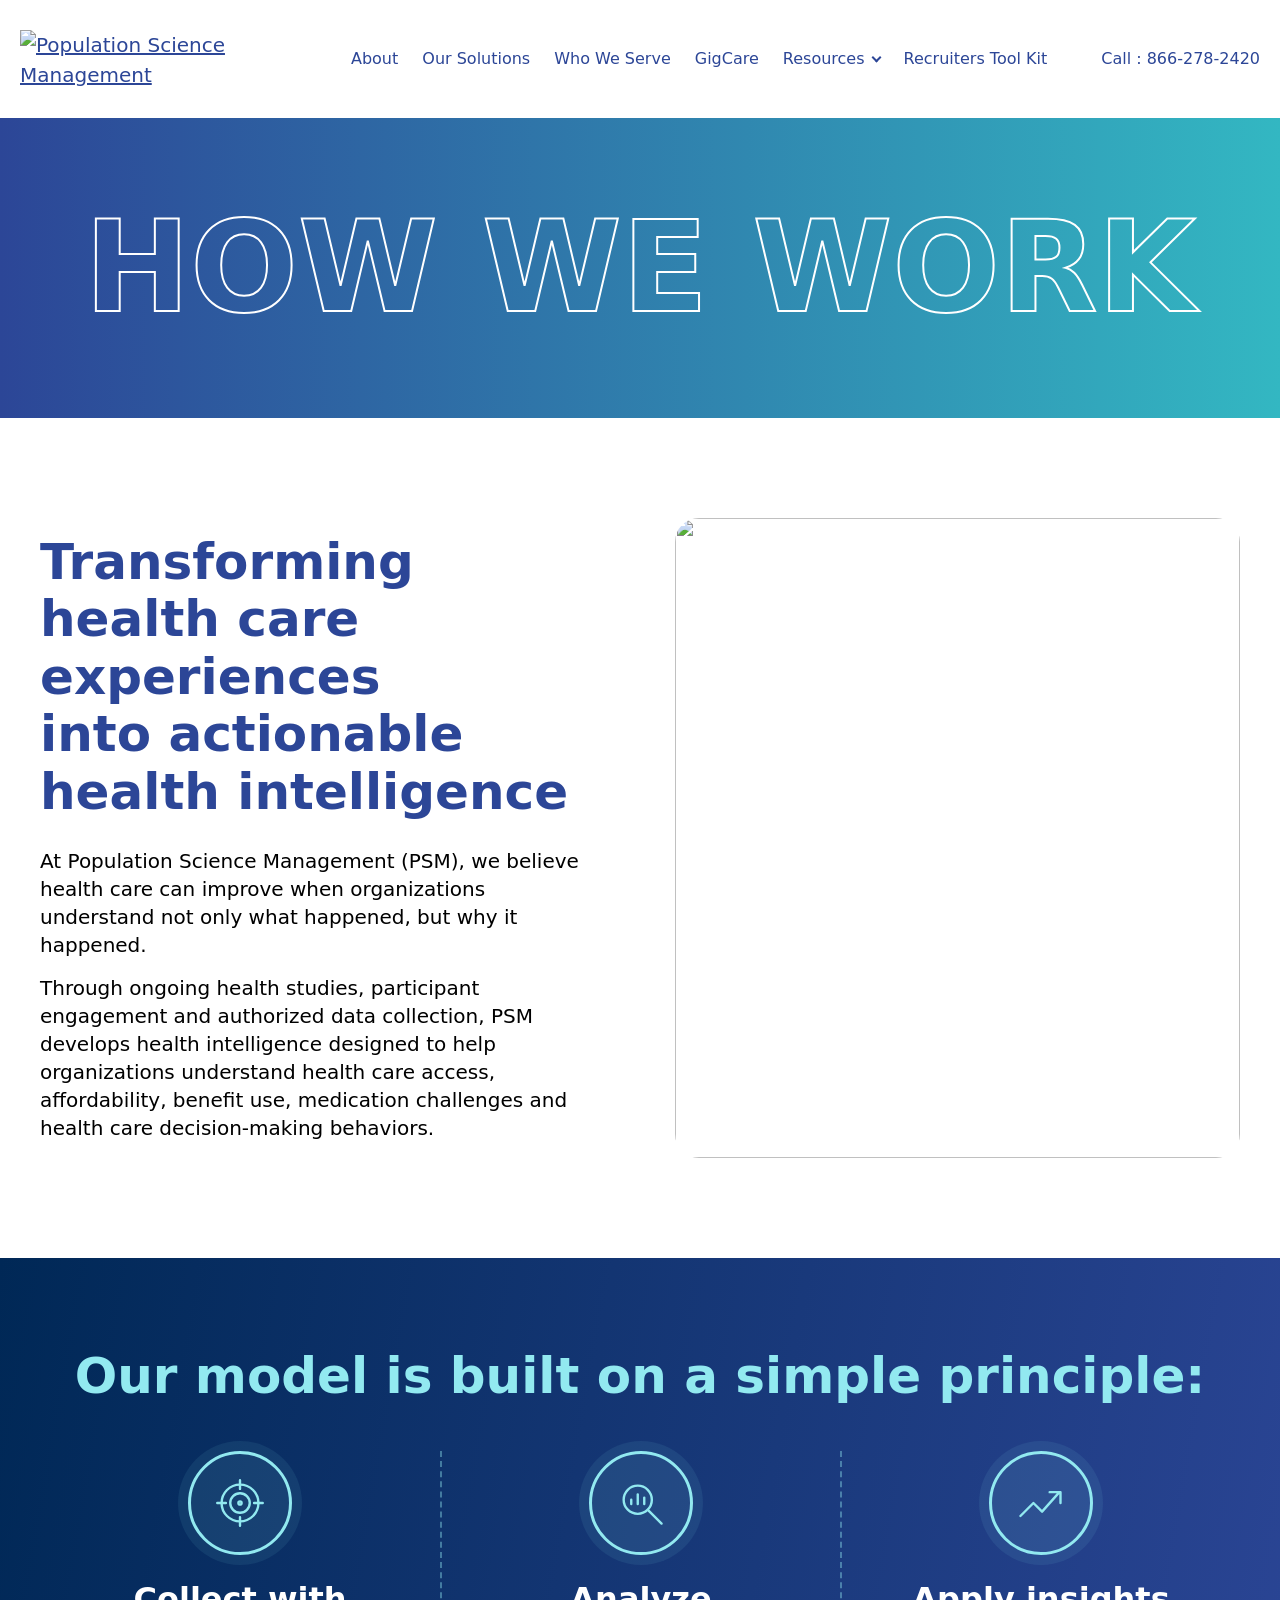
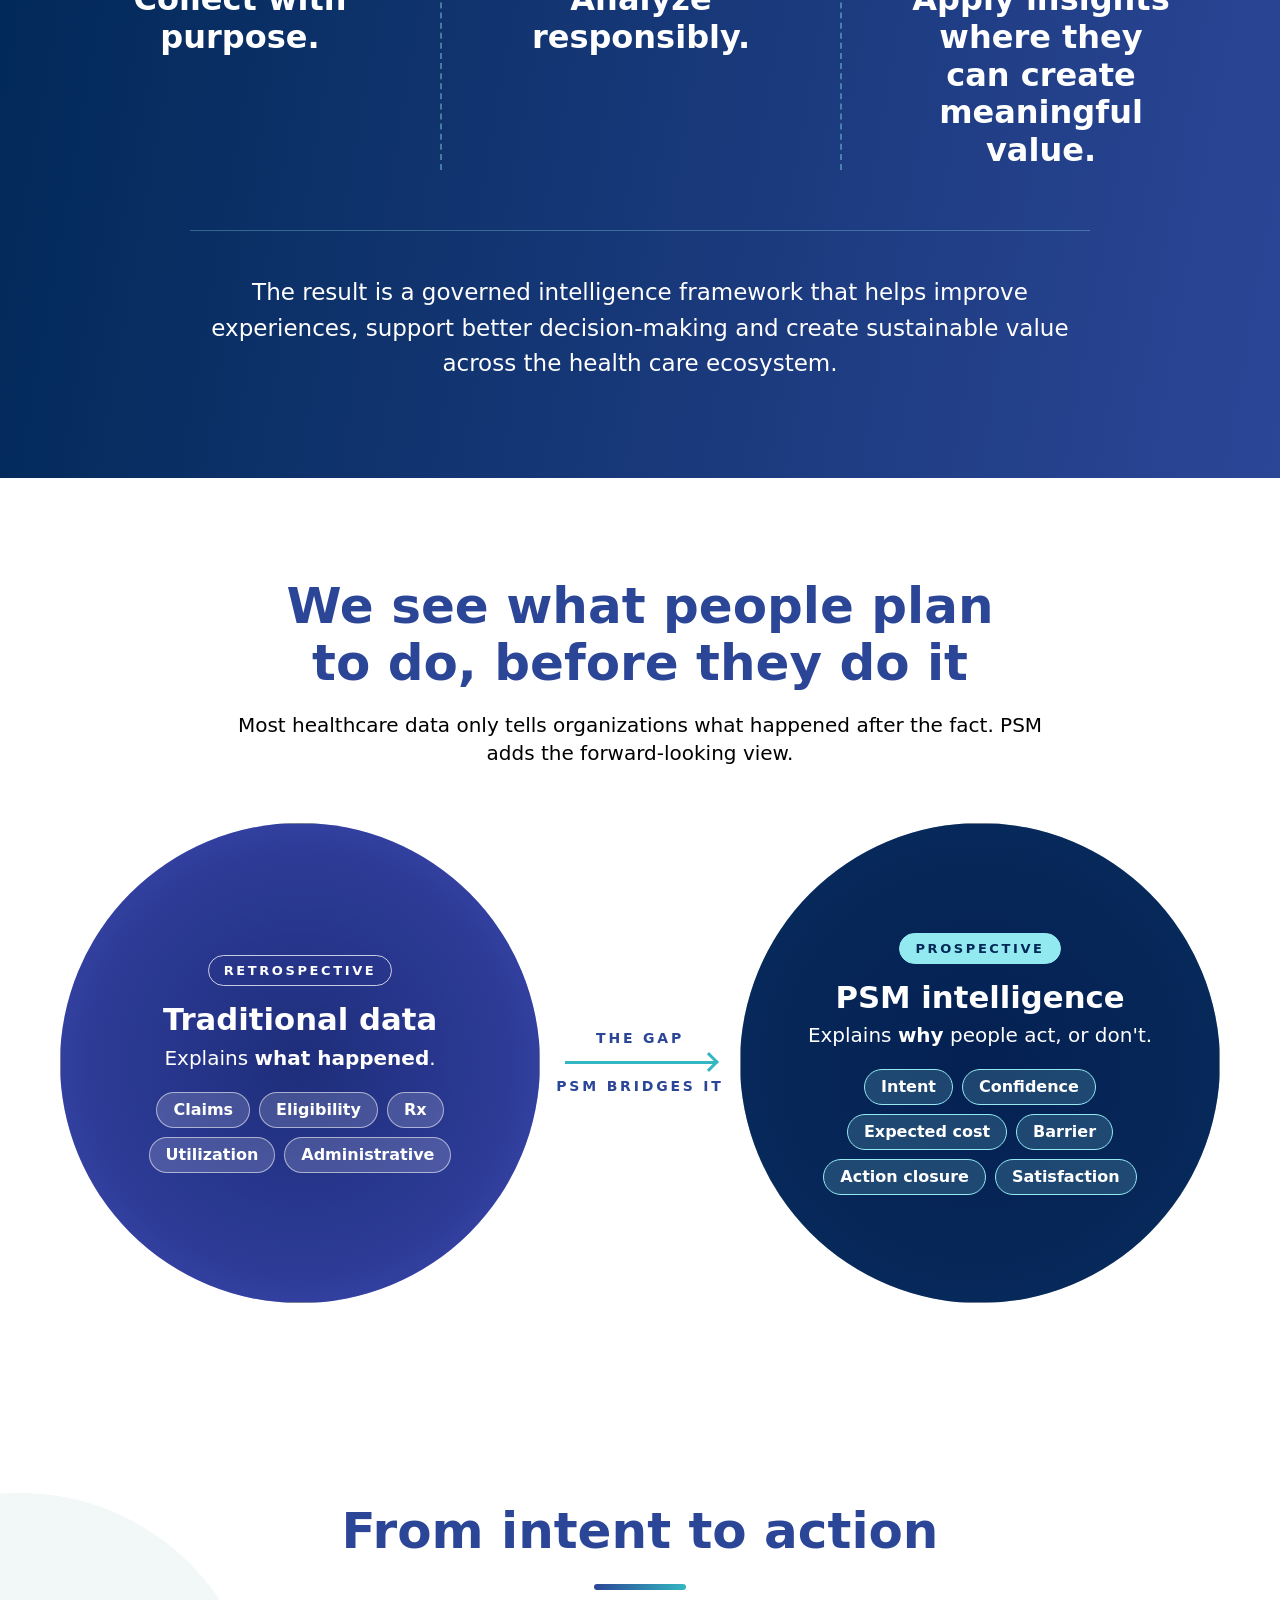
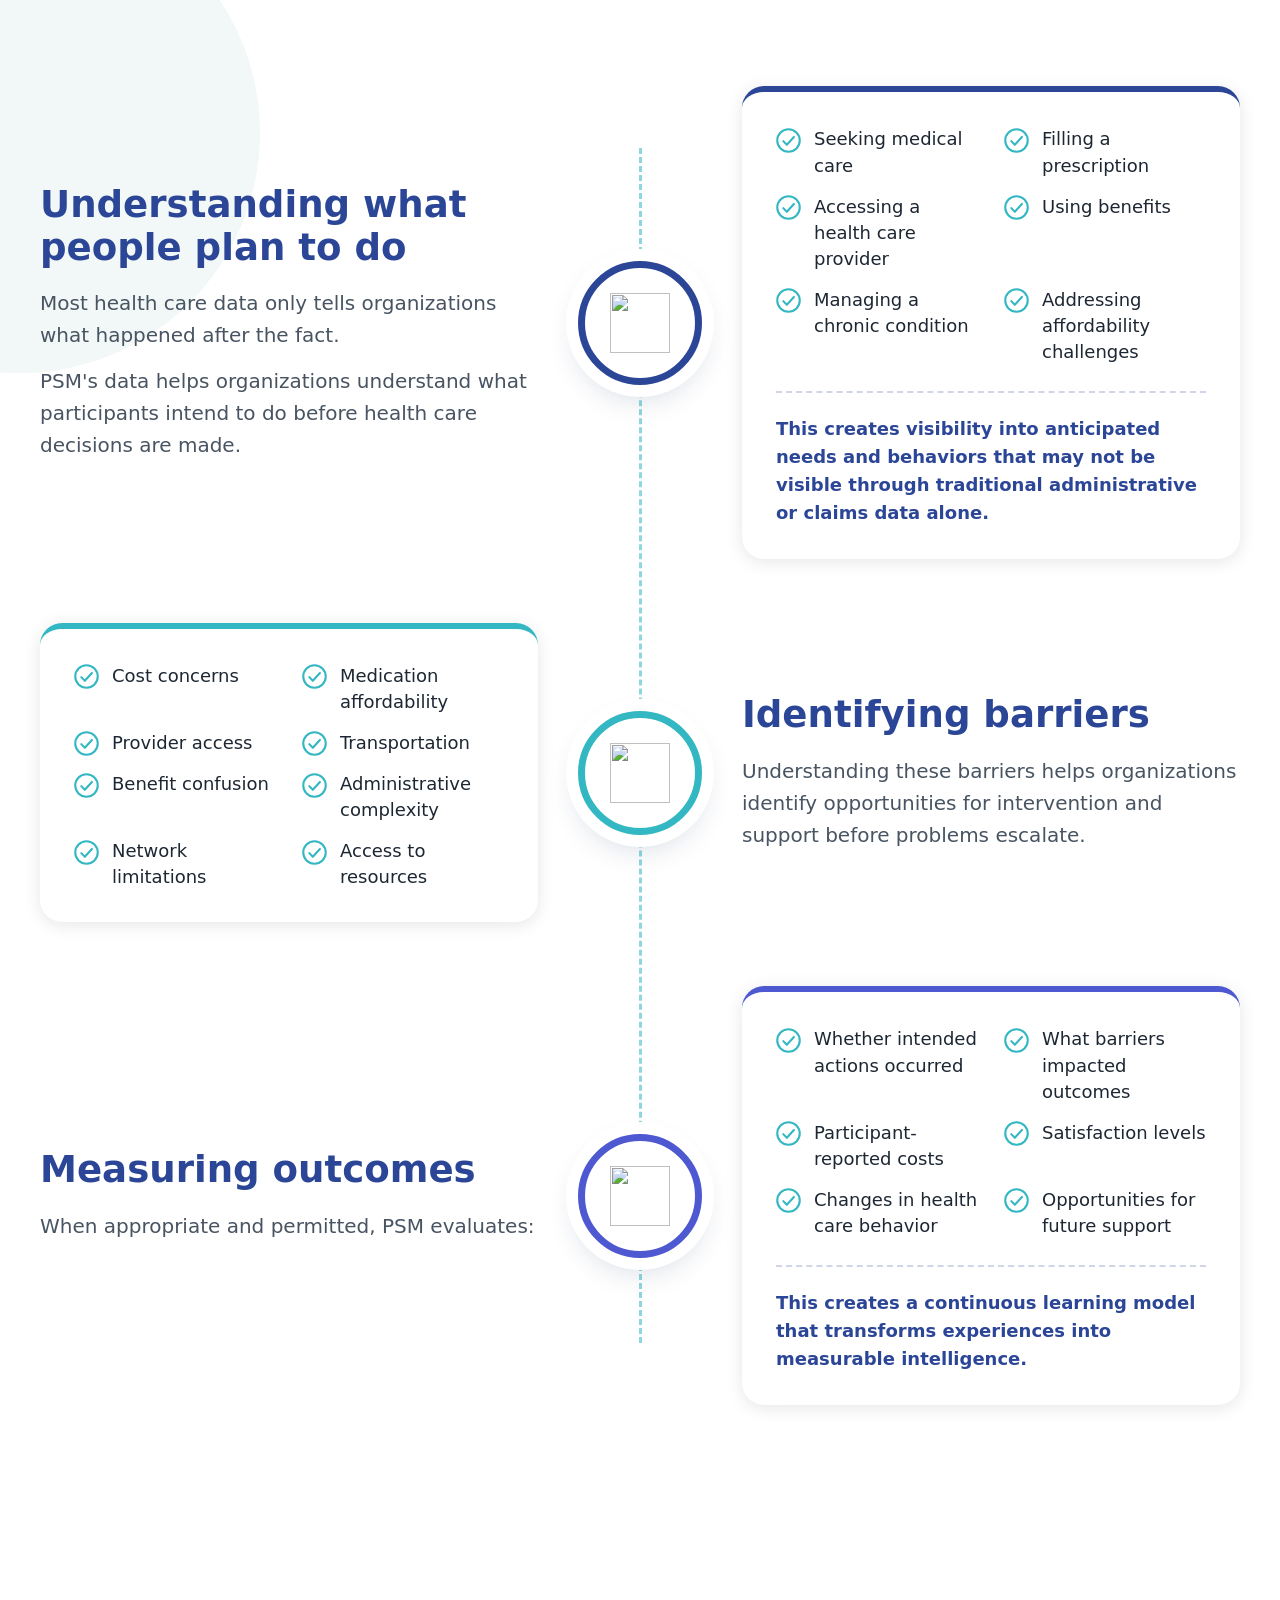
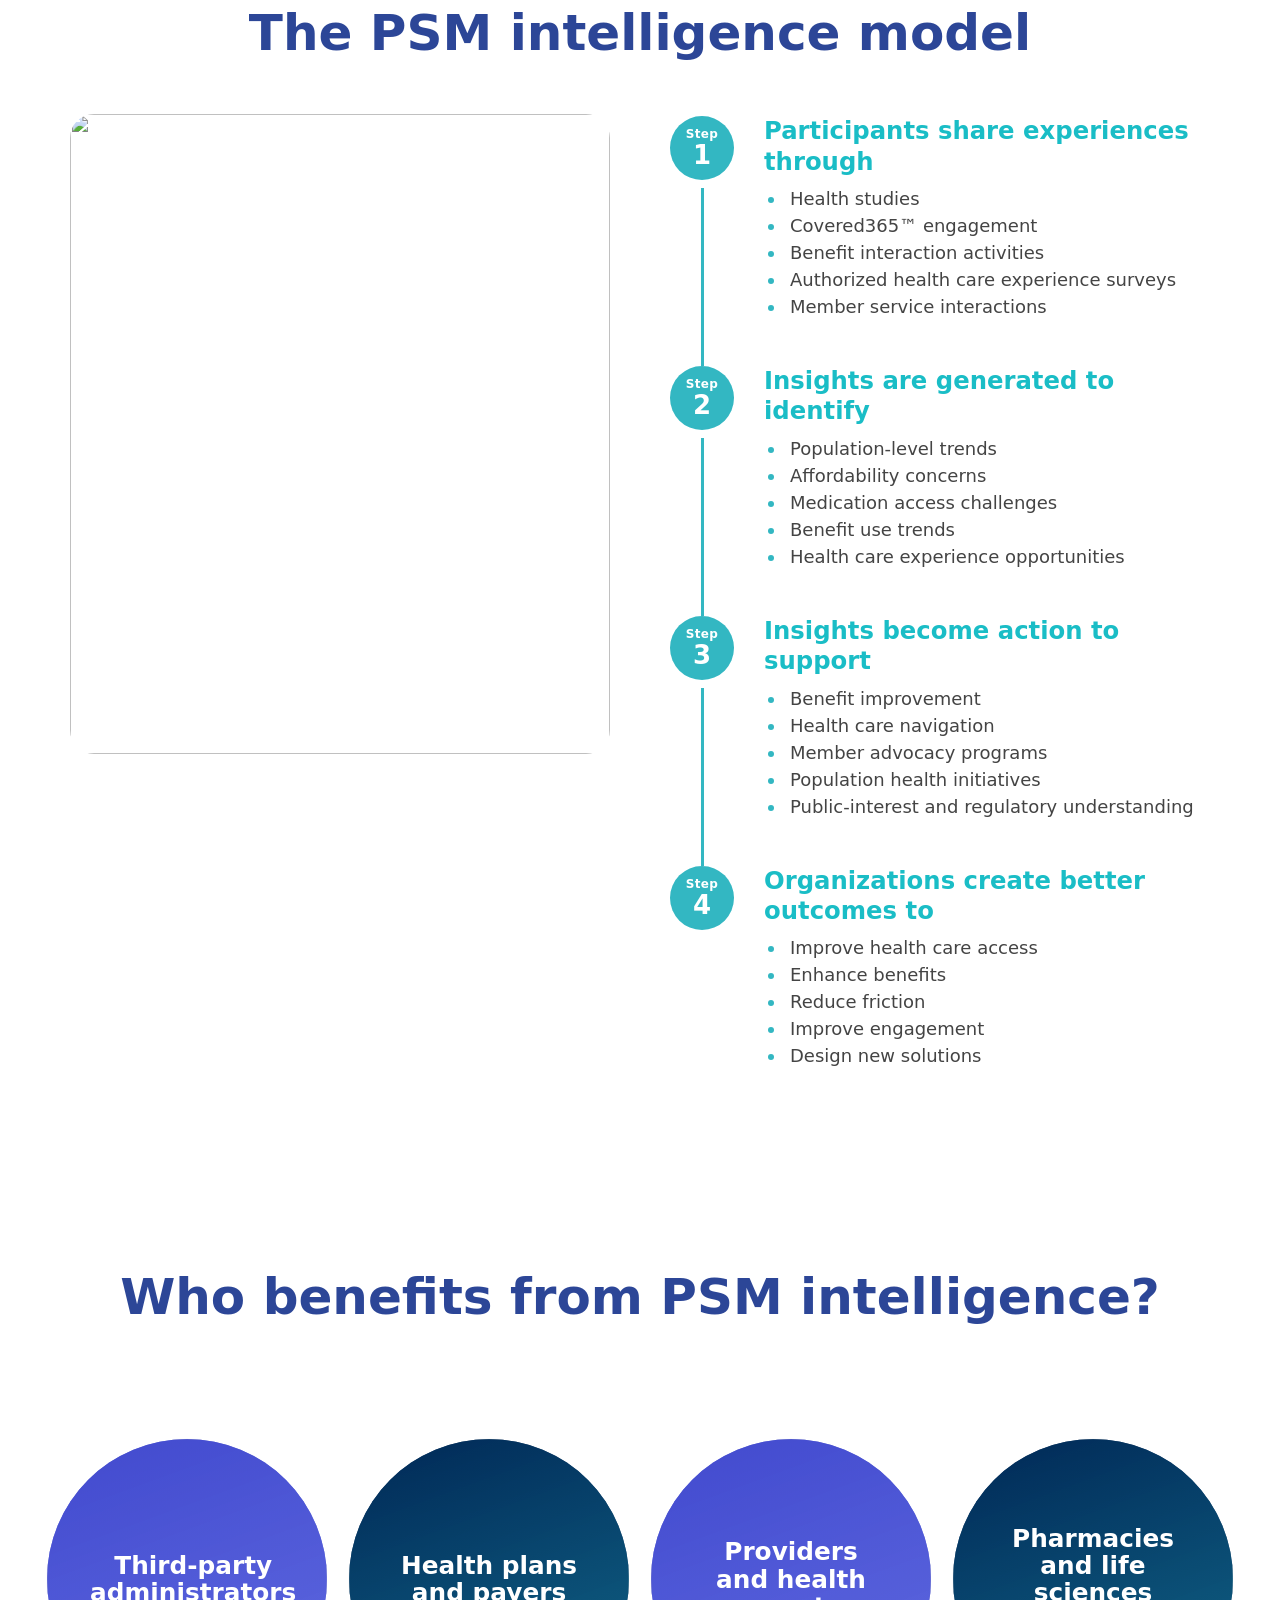
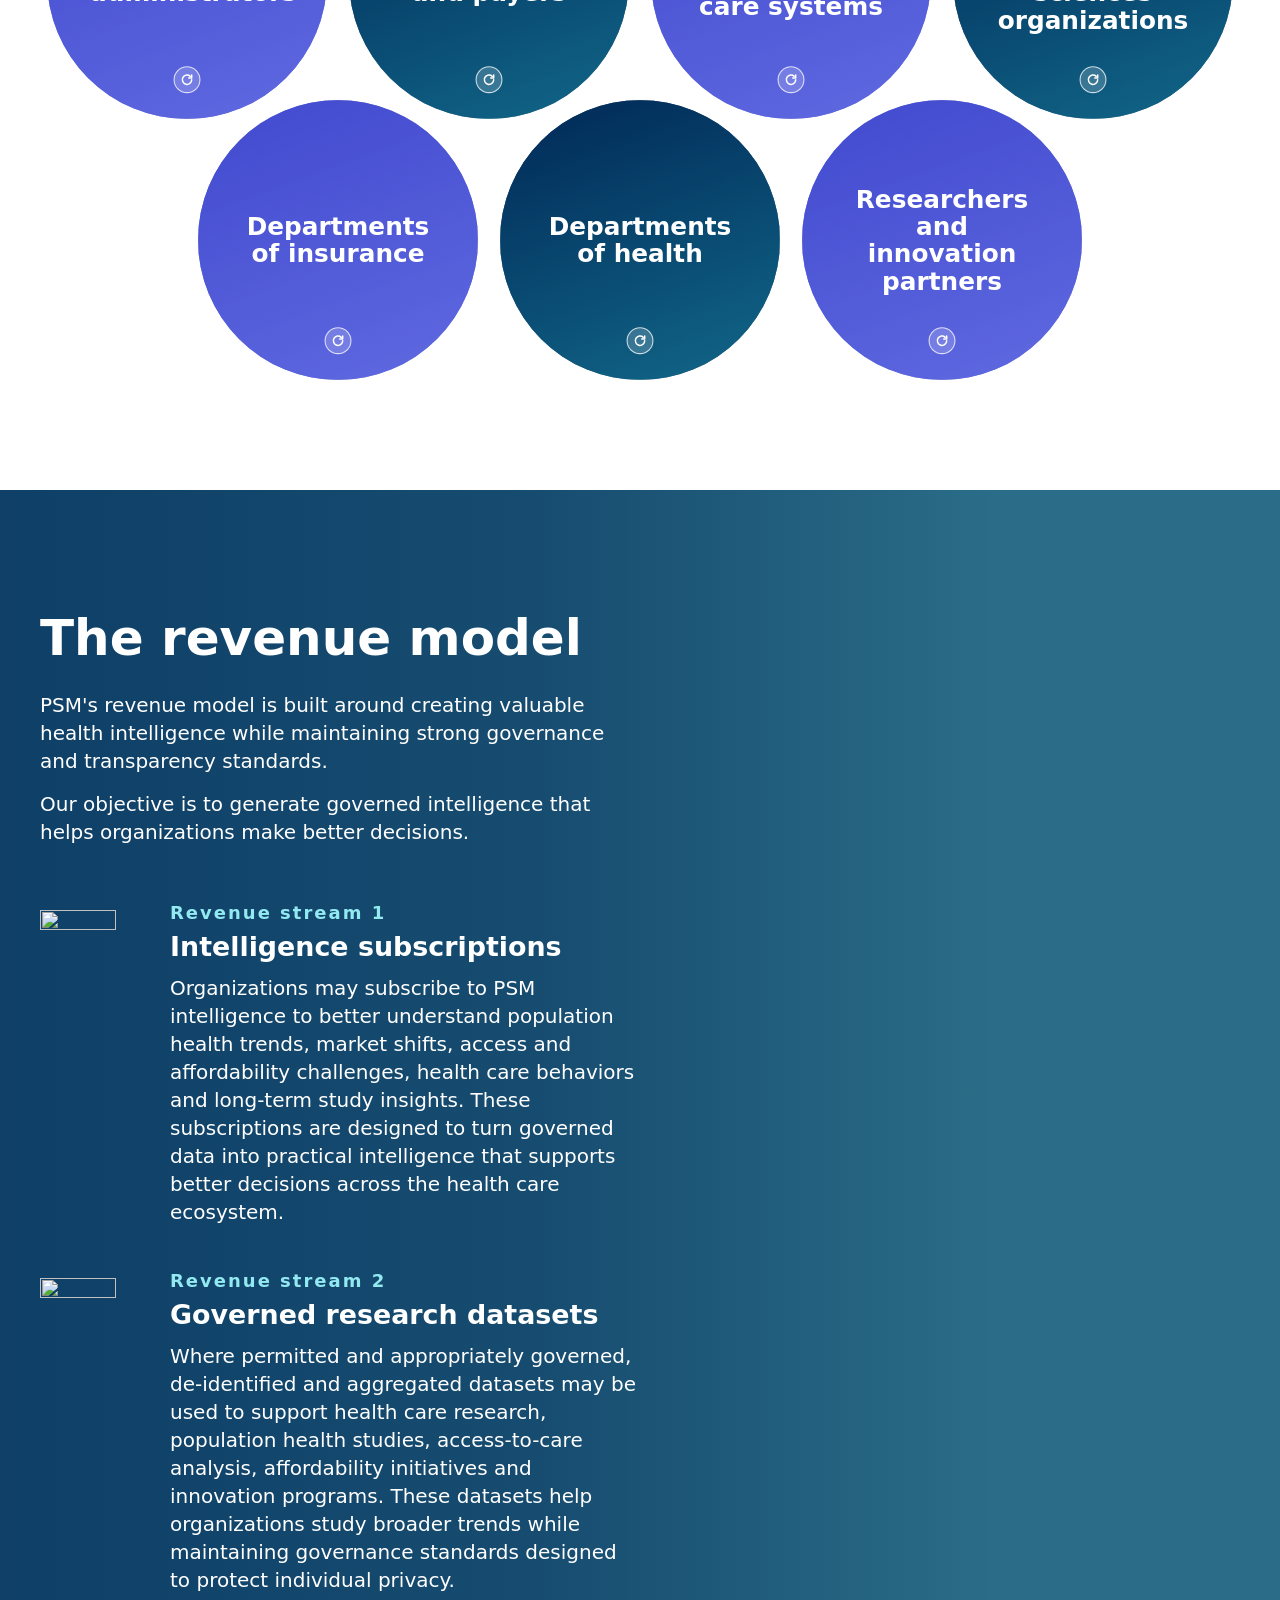
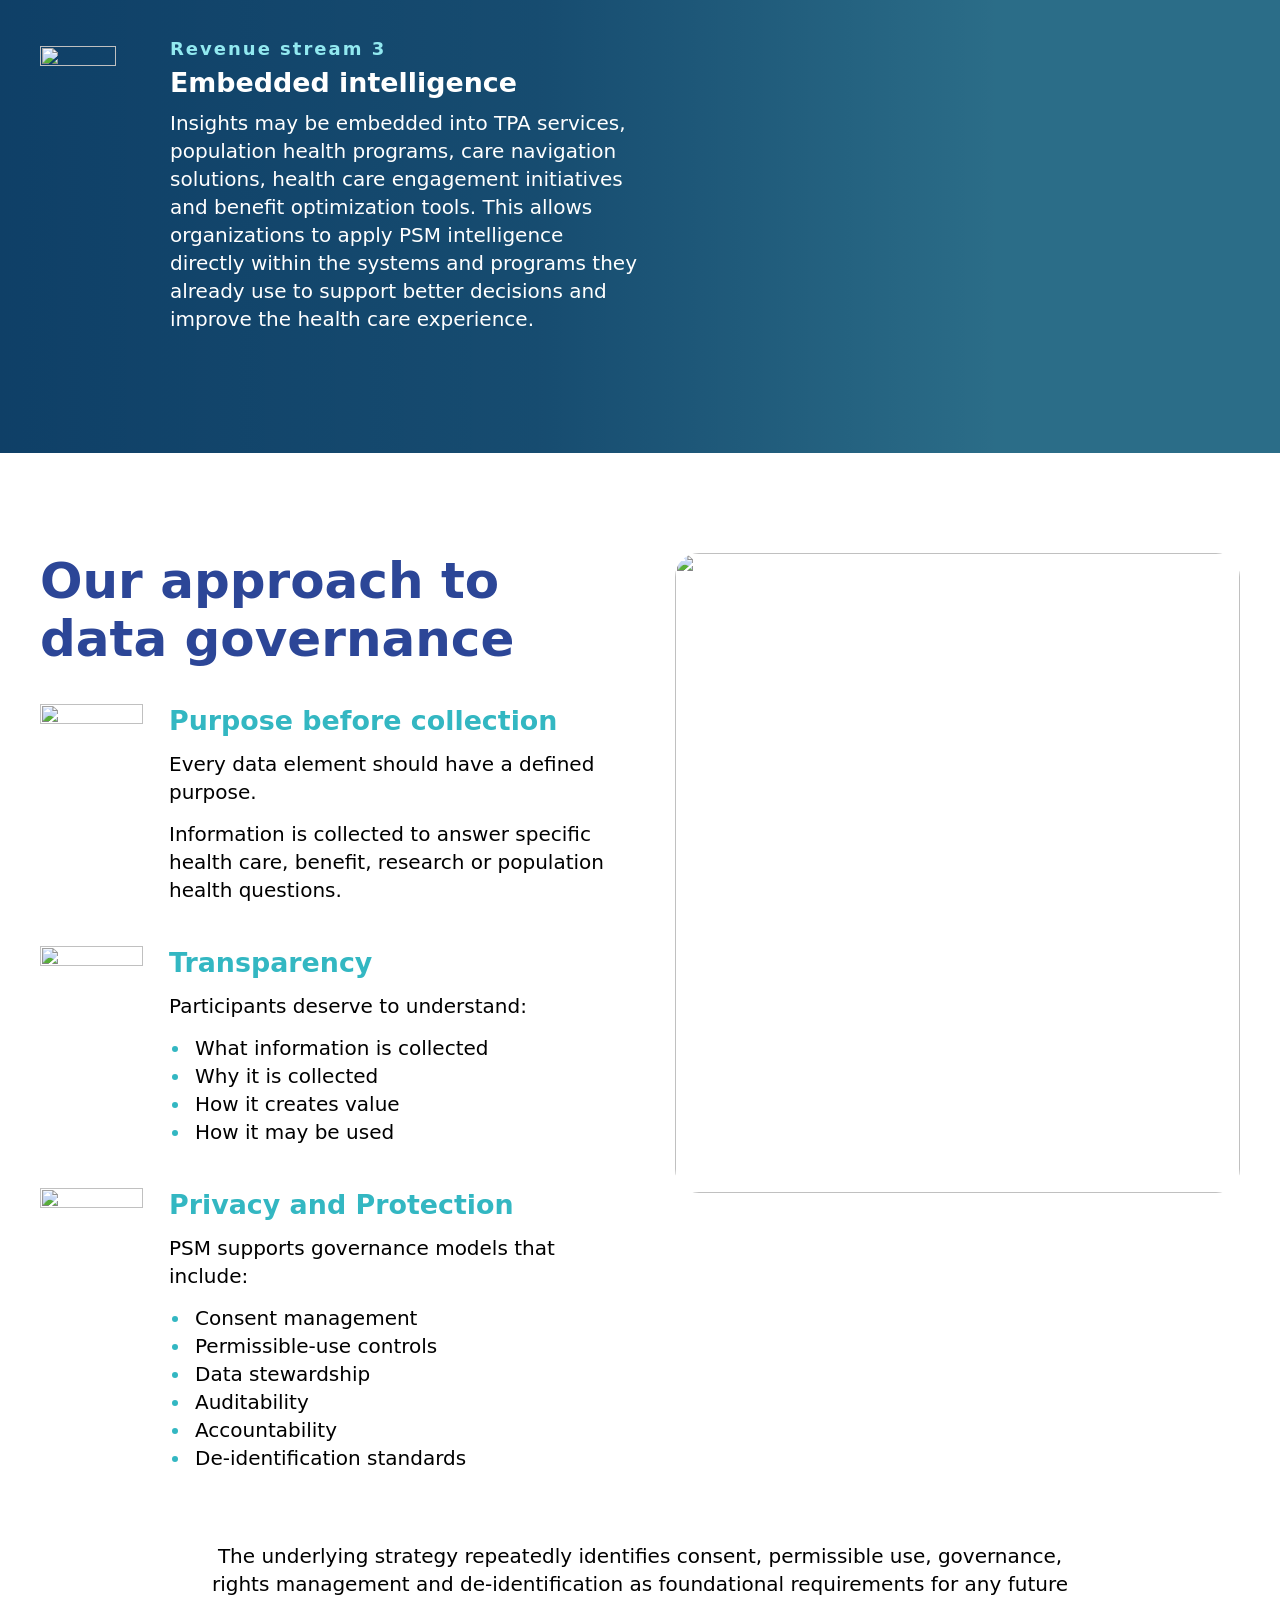
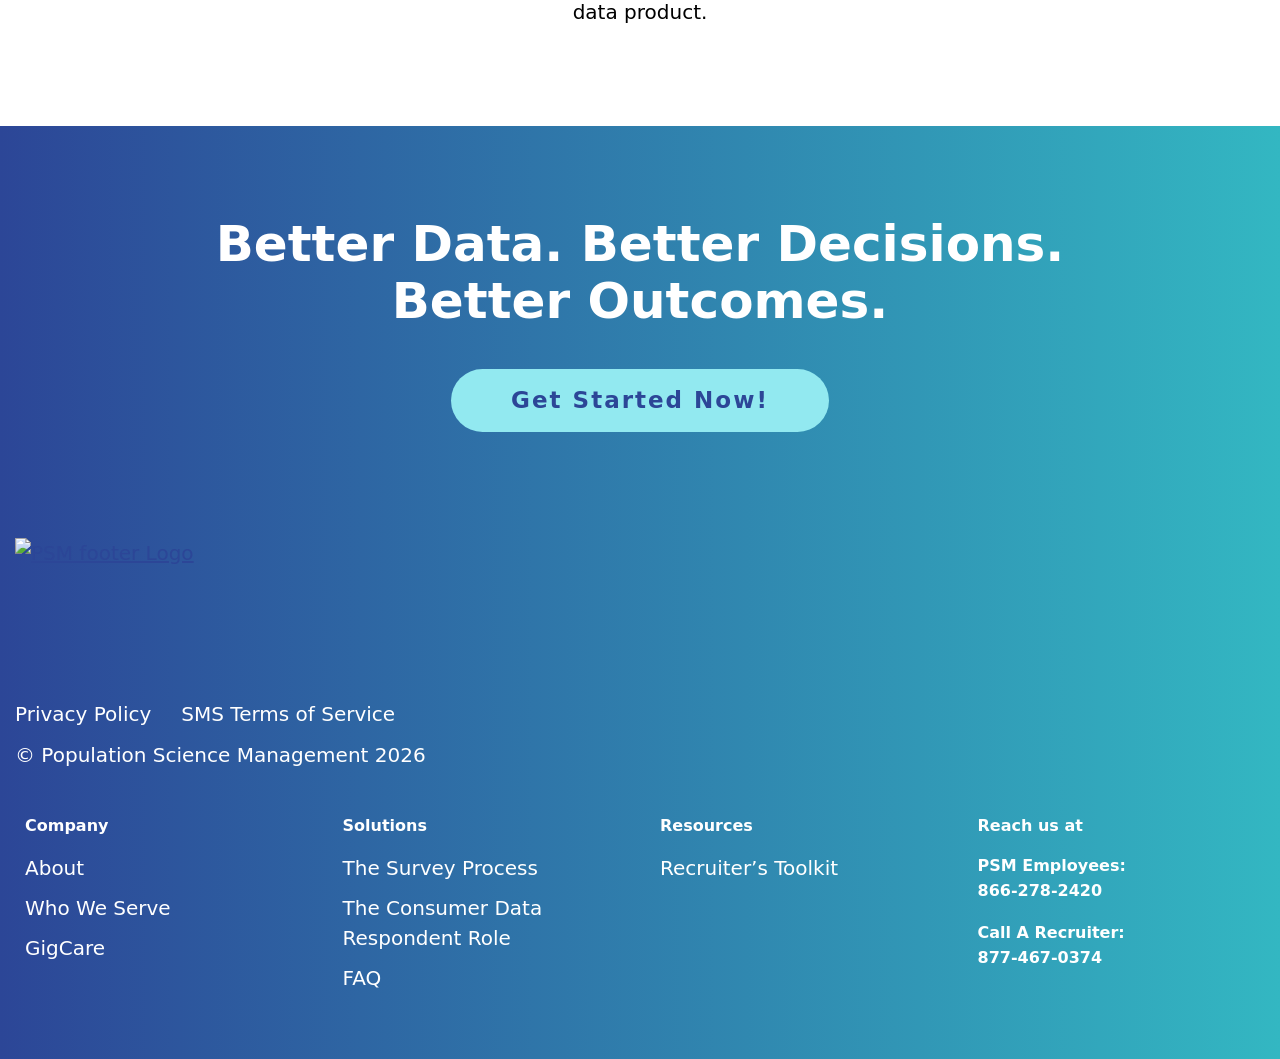
==== index.html @ 02c76794 "html to index" ====
<!DOCTYPE html>
<html lang="en">
<head>
<meta charset="utf-8">
<meta name="viewport" content="width=device-width, initial-scale=1">
<title>How We Work - Population Science Management</title>
<meta name="description" content="At Population Science Management (PSM), we believe health care can improve when organizations understand not only what happened, but why it happened.">

<!--
  STAGING PREVIEW ONLY: this <base> lets root-relative links and images
  (/wp-content/uploads/..., /about-us/, etc.) resolve against the staging site
  when this file is opened outside WordPress. Remove it when the page is built into WordPress.
-->
<base href="https://staging2.populationsciencemanagement.com/">

<link rel="icon" href="/wp-content/uploads/2023/10/pms_favicon.png">
<!-- Adobe Fonts kit already used by the site: sweet-sans-pro + avenir-lt-pro -->
<link rel="stylesheet" href="https://use.typekit.net/sfe6nfi.css">
<script>document.documentElement.classList.add('js');</script>

<style>
/* ==========================================================================
   PSM design tokens (taken from Elementor kit 187 on staging2)
   ========================================================================== */
:root{
  --primary:#002856;      /* kit: primary   */
  --secondary:#3756E6;    /* kit: secondary */
  --text:#485462;         /* kit: text      */
  --accent:#0BBCD6;       /* kit: accent    */
  --indigo:#4E58D1;
  --mint:#E2F0EE;
  --sky:#008BBF;
  --blue:#2C4697;         /* headings, nav, button text */
  --teal:#33B7C2;         /* gradient end, stat band    */
  --cyan:#92E9F0;         /* button + dark-band accents */
  --tint:#F2F8F7;         /* very light wash of --mint  */
  --grad:linear-gradient(90deg,#2C4697 0%,#33B7C2 100%);
  --shadow:0 3px 17px rgba(0,0,0,.1);
  --font:"avenir-lt-pro","Avenir Next","Avenir","Nunito Sans","Segoe UI",system-ui,-apple-system,"Helvetica Neue",Arial,sans-serif;
}

/* ==========================================================================
   Base
   ========================================================================== */
*,*::before,*::after{box-sizing:border-box}
html{-webkit-text-size-adjust:100%;text-size-adjust:100%}
body{margin:0;font-family:var(--font);font-size:20px;line-height:1.5;font-weight:500;color:#000;background:#fff;-webkit-font-smoothing:antialiased;-moz-osx-font-smoothing:grayscale}
img{display:block;max-width:100%;height:auto}
h1,h2,h3,h4,p,ul,figure{margin:0}
ul{padding:0;list-style:none}
a{color:var(--blue)}
button{font:inherit}
.sr-only{position:absolute!important;width:1px;height:1px;margin:-1px;padding:0;overflow:hidden;clip:rect(0,0,0,0);white-space:nowrap;border:0}
.wrap{width:100%;max-width:1230px;margin:0 auto;padding:0 15px}
:focus-visible{outline:3px solid var(--accent);outline-offset:3px}
/* Buttons: pill, cyan, per kit */
.btn{display:inline-block;background:var(--cyan);color:var(--blue);font-family:var(--font);font-size:23px;line-height:1;font-weight:600;letter-spacing:2px;text-decoration:none;text-align:center;padding:20px 60px;border-radius:100px;border:0;cursor:pointer;transition:background-color .25s ease,color .25s ease,border-radius .25s ease,transform .25s ease}
.btn:hover,.btn:focus-visible{background:#fff;color:var(--blue);border-radius:50px}

/* ==========================================================================
   Header (replica of staging2 header template)
   ========================================================================== */
.site-header{background:#fff;padding:30px 0}
.header-row{display:flex;align-items:center;justify-content:space-between;gap:24px;padding:0 20px}
.logo{display:block;flex:0 1 370px;min-width:0}
.logo img{width:100%;max-width:370px;height:auto}
.primary-nav{position:relative;flex:none}
.menu{display:flex;align-items:center}
.menu a{display:block;white-space:nowrap;padding:8px 12px;font-size:16px;line-height:22px;font-weight:500;color:var(--blue);text-decoration:none;background:#fff;transition:color .2s ease}
.menu a:hover{color:var(--accent)}
.menu .call a{padding:8px 0 8px 30px;margin-left:12px;background:#fff url("/wp-content/uploads/2026/03/call-icon.svg") 0 50%/20px auto no-repeat}
.has-sub{position:relative}
.has-sub>a .caret{display:inline-block;width:7px;height:7px;margin:0 0 3px 8px;border-right:2px solid currentColor;border-bottom:2px solid currentColor;transform:rotate(45deg)}
.sub-menu{display:none;position:absolute;left:0;top:100%;z-index:30;min-width:190px;background:#fff;padding:10px;box-shadow:var(--shadow)}
.sub-menu a{color:#000;white-space:nowrap}
.sub-menu a:hover{color:var(--blue)}
.has-sub:hover>.sub-menu,.has-sub:focus-within>.sub-menu,.has-sub.is-open>.sub-menu{display:block}
.nav-toggle{display:none;width:57px;height:50px;padding:0;border:0;background:var(--blue);cursor:pointer;align-items:center;justify-content:center}
.nav-toggle .bars{position:relative;display:block;width:22px;height:2px;background:#fff;transition:background .2s ease}
.nav-toggle .bars::before,.nav-toggle .bars::after{content:"";position:absolute;left:0;width:22px;height:2px;background:#fff;transition:transform .25s ease}
.nav-toggle .bars::before{top:-7px}
.nav-toggle .bars::after{top:7px}
.nav-toggle[aria-expanded="true"] .bars{background:transparent}
.nav-toggle[aria-expanded="true"] .bars::before{transform:translateY(7px) rotate(45deg)}
.nav-toggle[aria-expanded="true"] .bars::after{transform:translateY(-7px) rotate(-45deg)}

/* ==========================================================================
   CTA band + footer (replica of staging2 footer template)
   ========================================================================== */
.site-footer{background:var(--grad);color:#fff}
.cta{text-align:center;padding:90px 0 76px}
.cta h2 span{display:inline-block}
.cta h2{text-wrap:balance;max-width:1100px;margin:0 auto 38px;color:#fff}
.footer-main{padding:30px 0 56px}
.footer-main .wrap{max-width:1440px}
.footer-grid{display:grid;grid-template-columns:423px minmax(0,1fr);gap:20px;align-items:start}
.footer-brand img{width:100%;max-width:376px;height:auto;margin-bottom:34px}
.footer-legal{display:flex;flex-wrap:wrap;gap:6px 30px}
.footer-legal a,.footer-col a{color:#fff;text-decoration:none;font-size:20px;line-height:28px;font-weight:500;transition:color .2s ease}
.footer-legal a:hover,.footer-col a:hover{color:var(--cyan)}
.footer-copy{margin-top:12px;font-size:20px;line-height:28px}
.footer-cols{display:grid;grid-template-columns:190fr 240fr 225fr 280fr;gap:20px}
.footer-col{padding:10px}
.footer-col h3{font-size:16px;line-height:22px;font-weight:900;color:#fff;margin-bottom:16px}
.footer-col li+li{margin-top:10px}
.footer-col p{font-size:16px;line-height:25.6px;font-weight:600}
.footer-col p+p{margin-top:16px}
.footer-col a.tel{font-size:inherit;line-height:inherit;font-weight:inherit}

/* Footer stacks before the columns get cramped */
@media (max-width:1280px){
  .footer-grid{grid-template-columns:1fr;gap:36px}
  .footer-cols{grid-template-columns:repeat(4,minmax(0,1fr))}
}

/* Hamburger menu: the desktop nav needs ~820-900px next to the logo, so collapse a little earlier than the 1024 tablet breakpoint */
@media (max-width:1180px){
  .primary-nav{position:static}
  .nav-toggle{display:flex}
  .site-header{position:relative}
  .menu{display:none;position:absolute;right:20px;top:calc(100% - 4px);z-index:40;flex-direction:column;align-items:stretch;width:min(340px,calc(100vw - 40px));background:#fff;padding:10px;box-shadow:var(--shadow)}
  .menu.is-open{display:flex}
  .menu a{padding:12px}
  .menu .call a{margin:0;padding:12px 12px 12px 42px;background-position:12px 50%}
  .sub-menu{position:static;display:none;box-shadow:none;padding:0 0 0 14px}
  .has-sub:hover>.sub-menu{display:none}
  .has-sub.is-open>.sub-menu{display:block}
}

/* ==========================================================================
   Page sections.
   Every section below re-uses a layout that already exists on the staging
   pages (Home, About Us, Our Solutions, Who We Serve). The tag in each
   comment names the page it was taken from.
   ========================================================================== */

/* Shared type: heading / body sizes measured on staging */
.section{position:relative;padding:100px 0}
/* One H2 style for the whole page: 50px / 900 / sentence case (scales down on tablet and phone so it never overflows) */
:root{--h2-size:50px}
.sec-title,.section-title,.photoband h2,.cta h2,.principle-lead{font-size:var(--h2-size);line-height:1.15;font-weight:900;text-transform:none;letter-spacing:normal;text-wrap:balance}
.sec-title,.section-title{color:var(--blue)}
.sec-title.center{text-align:center}
.sec-lead{max-width:840px;margin:18px auto 0;text-align:center;font-size:20px;line-height:28px;font-weight:500;color:#000}
.dots{margin:14px 0 0;padding:0 0 0 22px;list-style:disc;color:#000}
.dots li{font-size:20px;line-height:28px;font-weight:500;padding-left:4px}
.dots li::marker{color:var(--teal)}
.dots.two{columns:2;column-gap:36px}
.dots.two li{break-inside:avoid}

/* Entrance: gentle fade-up / slide-in (progressive enhancement: only hides when JS is running) */
html.js .reveal{opacity:0;translate:0 28px;transition:opacity .8s ease,translate .8s cubic-bezier(.2,.7,.2,1),transform .35s ease,box-shadow .35s ease;transition-delay:var(--d,0s),var(--d,0s),0s,0s}
html.js .reveal.in{opacity:1;translate:none}
html.js .reveal-l{translate:-48px 0}
html.js .reveal-r{translate:48px 0}

/* ==========================================================================
   1. Banner  (About Us / Our Solutions / Who We Serve: gradient page banner, outlined title)
   ========================================================================== */
.banner{background:var(--grad);padding:80px 0;text-align:center}
.banner h1{font-size:clamp(52px,9.9vw,142px);line-height:1.1;font-weight:900;text-transform:uppercase;color:transparent;-webkit-text-stroke:2px #fff;text-wrap:balance}
@supports not (-webkit-text-stroke:1px #fff){.banner h1{color:#fff}}

/* ==========================================================================
   2. Intro  (About Us "Why Choose Us?": text left, rounded photo right)
   ========================================================================== */
.split-grid{display:grid;grid-template-columns:repeat(2,minmax(0,1fr));gap:70px;align-items:center}
.split-text .sec-title{margin-bottom:26px}
.split-text p{font-size:20px;line-height:28px;font-weight:500;color:#000}
.split-text p+p{margin-top:14.4px}
.photo{margin:0;border-radius:24px;overflow:hidden}
.photo img{width:100%;height:100%;object-fit:cover}
.photo.tall{aspect-ratio:565/640}

/* ==========================================================================
   3. Principle  (Our Solutions "What happens to the data?": dotted navy band, cyan title, check rows)
   ========================================================================== */
.dark{position:relative;padding:80px 0;color:#fff;background:#0b1f4f url("/wp-content/uploads/2026/05/Image_About_What-happens-to-your-data.png") center/cover no-repeat}
.dark-list{max-width:1090px;margin:44px auto 0;display:grid;gap:30px}
.dark-list li{display:grid;grid-template-columns:40px minmax(0,1fr);gap:60px;align-items:center}
.dark-list svg{width:40px;height:40px;fill:none;stroke:var(--cyan);stroke-width:4;stroke-linecap:round;stroke-linejoin:round}
.dark-list h3{font-size:clamp(24px,2.1vw,30px);line-height:1.4;font-weight:900;color:var(--cyan)}
.dark-after{max-width:790px;margin:48px auto 0;text-align:center;font-size:20px;line-height:28.8px;font-weight:500;color:#fff;text-wrap:pretty}

/* ==========================================================================
   4. Comparison  (Who We Serve "Why health study information matters": centred title + two circle photos with text on them)
   ========================================================================== */
.vs{display:grid;grid-template-columns:minmax(0,1fr) 200px minmax(0,1fr);align-items:center;margin-top:56px}
.disc{position:relative;width:100%;max-width:480px;aspect-ratio:1/1;border-radius:50%;overflow:hidden;display:grid;place-items:center;text-align:center;color:#fff;isolation:isolate}
.disc>img{position:absolute;inset:0;z-index:-2;width:100%;height:100%;object-fit:cover}
.disc::after{content:"";position:absolute;inset:0;z-index:-1;background:radial-gradient(circle at 50% 50%,rgba(0,20,70,.62) 0%,rgba(0,20,70,.42) 62%,rgba(0,20,70,.16) 100%)}
.disc-past{justify-self:end;background:#4E58D1}
.disc-future{justify-self:start;background:#0b3566}
.disc .in{padding:0 10%}
.disc .badge{display:inline-block;font-size:13px;line-height:1;font-weight:800;letter-spacing:.2em;text-transform:uppercase;padding:8px 15px;border-radius:100px;border:1.5px solid rgba(255,255,255,.75)}
.disc-future .badge{background:var(--cyan);border-color:var(--cyan);color:var(--primary)}
.disc h3{margin:16px 0 6px;font-size:clamp(26px,2.4vw,34px);line-height:1.15;font-weight:900}
.disc .says{font-size:20px;line-height:28px;font-weight:500}
.disc .says b{font-weight:800}
.chips{display:flex;flex-wrap:wrap;justify-content:center;gap:9px;margin:20px auto 0;max-width:330px}
.chips li{font-size:16px;line-height:1;font-weight:600;padding:9px 16px;border-radius:100px;background:rgba(255,255,255,.16);border:1px solid rgba(255,255,255,.55)}
.disc-future .chips li{border-color:var(--cyan);background:rgba(146,233,240,.18)}

.bridge{display:flex;flex-direction:column;align-items:center;gap:14px;text-align:center;padding:0 10px}
.bridge .lbl{font-size:14px;line-height:1.25;font-weight:800;letter-spacing:.2em;text-transform:uppercase;color:var(--blue)}
.bridge .arrow{position:relative;display:block;width:100%;max-width:150px;height:3px;background:var(--teal)}
.bridge .arrow::after{content:"";position:absolute;right:-1px;top:50%;width:14px;height:14px;margin-top:-8px;border-top:3px solid var(--teal);border-right:3px solid var(--teal);transform:rotate(45deg)}

/* ==========================================================================
   5. From intent to action  (Our Solutions "The study process": large teal icon left, teal title + text right)
   ========================================================================== */
.rows{max-width:880px;margin:56px auto 0;display:grid;gap:56px}
.row{display:grid;grid-template-columns:130px minmax(0,1fr);gap:50px;align-items:start}
.row>img{width:130px;height:auto}
.row h3{font-size:clamp(24px,2.1vw,30px);line-height:1.4;font-weight:900;color:var(--teal);margin-bottom:10px}
.row p{font-size:20px;line-height:28px;font-weight:500;color:#000}
.row p+p{margin-top:14.4px}
.row .dots+p{margin-top:16px}

/* ==========================================================================
   6. Intelligence model  (About Us "The Working Owner Model": rounded photo left, numbered timeline right)
   ========================================================================== */
.tl-grid{display:grid;grid-template-columns:repeat(2,minmax(0,1fr));gap:60px;align-items:start;max-width:1140px;margin:52px auto 0}
.tl-grid .photo{position:sticky;top:28px;aspect-ratio:540/640}
.tl{list-style:none;margin:0;padding:0}
.tl>li{position:relative;padding:0 0 44px 94px}
.tl>li:last-child{padding-bottom:0}
.tl>li:not(:last-child)::before{content:"";position:absolute;left:30.5px;top:72px;bottom:-2px;width:3px;background:var(--teal)}
.tl .num{position:absolute;left:0;top:0;display:flex;flex-direction:column;align-items:center;justify-content:center;width:64px;height:64px;border-radius:50%;background:var(--teal);color:#fff;line-height:1}
.tl .num .w{font-size:12px;font-weight:700;letter-spacing:.03em}
.tl .num .n{font-size:26px;font-weight:700;margin-top:2px}
.tl h3{font-size:clamp(22px,1.9vw,26px);line-height:1.25;font-weight:700;color:#1ABDC6;margin:2px 0 8px}
.tl .dots{margin-top:0}
.tl .dots li{font-size:18px;line-height:27px;color:#444}

/* ==========================================================================
   7. Who benefits  (Who We Serve circle photos with text on them, as seven flip circles)
   ========================================================================== */
.flips{--d:280px;--gap:22px;--full:520px;--s:.5385;display:grid;grid-template-columns:repeat(8,calc((var(--d) + var(--gap))/2));grid-auto-rows:calc((var(--d) + var(--gap))*.866);justify-content:center;margin:112px 0 0;padding-bottom:calc(var(--d)*.1)}
.flip:nth-child(1){grid-column:1/3}
.flip:nth-child(2){grid-column:3/5}
.flip:nth-child(3){grid-column:5/7}
.flip:nth-child(4){grid-column:7/9}
.flip:nth-child(5){grid-column:2/4}
.flip:nth-child(6){grid-column:4/6}
.flip:nth-child(7){grid-column:6/8}

.flip{position:relative;z-index:1;width:var(--d);height:var(--d);justify-self:center;perspective:1400px;pointer-events:none}
.flip:hover,.flip:focus-within,.flip.is-flipped{z-index:20}
.flip-inner{position:absolute;left:50%;top:50%;width:var(--full);height:var(--full);margin:calc(var(--full)/-2) 0 0 calc(var(--full)/-2);border-radius:50%;pointer-events:auto;cursor:pointer;outline:none;transform-style:preserve-3d;transform:translateX(0px) scale(var(--s)) rotateY(0deg);transition:transform .85s cubic-bezier(.25,.8,.25,1)}
.flip-inner:focus-visible,.flip.is-flipped .flip-inner{transform:translateX(var(--dx,0px)) scale(1) rotateY(180deg)}
@media (hover:hover) and (min-width:761px){.flip:hover .flip-inner{transform:translateX(var(--dx,0px)) scale(1) rotateY(180deg)}}

.face{position:absolute;inset:0;border-radius:50%;overflow:hidden;-webkit-backface-visibility:hidden;backface-visibility:hidden}
.face-front{background:var(--c);pointer-events:none}
.face-front img{position:absolute;z-index:0;inset:0;width:100%;height:100%;object-fit:cover;filter:grayscale(1) contrast(1.05)}
.face-front::before{content:"";position:absolute;z-index:1;inset:0;background:linear-gradient(160deg,var(--ca),var(--ca2))}
.face-front .t{position:absolute;inset:0;z-index:3;display:grid;place-items:center;padding:0 80px;text-align:center;font-size:46px;line-height:1.1;font-weight:900;color:#fff;text-wrap:balance}
.face-front .hint{position:absolute;left:50%;bottom:48px;z-index:3;width:50px;height:50px;margin-left:-25px;display:grid;place-items:center;border-radius:50%;background:rgba(255,255,255,.18);border:2px solid rgba(255,255,255,.75)}
.face-front .hint svg{width:26px;height:26px;fill:none;stroke:#fff;stroke-width:2.6;stroke-linecap:round;stroke-linejoin:round}

.face-back{transform:rotateY(180deg);display:flex;flex-direction:column;justify-content:center;align-items:center;padding:0 64px;background:var(--c);color:#fff}
.flip-inner:focus-visible .face-back{box-shadow:0 0 0 6px var(--cyan)}
.face-back .intro-p{font-size:17.5px;line-height:1.36;font-weight:600;text-align:center;margin:0 0 15px;max-width:386px}
.face-back .cols{display:grid;grid-template-columns:minmax(0,1fr) minmax(0,1fr);width:100%;max-width:392px}
.face-back .col{padding:0 11px 0 0}
.face-back .col+.col{padding:0 0 0 14px;border-left:2px dashed rgba(146,233,240,.55)}
.face-back ul li{position:relative;padding-left:21px;font-size:15px;line-height:1.28;font-weight:600}
.face-back ul li+li{margin-top:7px}
.face-back ul li::before{content:"";position:absolute;left:0;top:.08em;width:15px;height:15px;background:url("data:image/svg+xml,%3Csvg xmlns='http://www.w3.org/2000/svg' viewBox='0 0 24 24' fill='none' stroke='%2392E9F0' stroke-width='2.4' stroke-linecap='round' stroke-linejoin='round'%3E%3Ccircle cx='12' cy='12' r='10.8'/%3E%3Cpath d='M7 12.6l3.4 3.5L17.2 8.6'/%3E%3C/svg%3E") center/contain no-repeat}
.face-back h4{font-size:16.5px;line-height:1.2;font-weight:900;color:#fff;margin:0 0 9px;padding-bottom:6px;border-bottom:3px solid var(--cyan);display:inline-block}

/* The two duotone families used on Who We Serve: indigo, and navy-to-teal */
.flip:nth-child(odd){--c:#4E58D1;--ca:rgba(62,70,205,.80);--ca2:rgba(104,114,232,.68)}
.flip:nth-child(even){--c:#002856;--ca:rgba(0,40,86,.84);--ca2:rgba(30,150,175,.58)}

/* ==========================================================================
   8. Revenue model  (Home "Health Benefit Options": full-width photo band, white title, icon + title + text items)
   ========================================================================== */
.photoband{position:relative;padding:120px 0;color:#fff;background:#2b6d88 url("/wp-content/uploads/2026/03/choose_image.jpeg") 50% 50%/cover no-repeat}
.photoband::before{content:"";position:absolute;inset:0;background:linear-gradient(90deg,rgba(0,40,86,.66) 0%,rgba(0,40,86,.48) 42%,rgba(0,40,86,0) 78%)}
.photoband .wrap{position:relative}
.pb-col{max-width:600px}
.photoband h2{color:#fff;margin-bottom:24px}
.photoband p{font-size:20px;line-height:28px;font-weight:500;color:#fff}
.pb-col>p+p{margin-top:14.4px}
.pb-items{margin-top:56px;display:grid;gap:44px}
.pb-item{display:grid;grid-template-columns:90px minmax(0,1fr);gap:40px;align-items:start}
.pb-item>img{width:76px;height:auto;margin-top:6px}
.pb-item .eyebrow{font-size:18px;line-height:1.2;font-weight:600;letter-spacing:2px;color:var(--cyan);margin-bottom:8px}
.pb-item h3{font-size:clamp(25px,2.1vw,30px);line-height:1.2;font-weight:900;color:#fff;margin-bottom:10px}

/* ==========================================================================
   9. Data governance  (Who We Serve "How we serve trailblazers": teal icon rows left, rounded photo right)
   ========================================================================== */
.gov-grid{display:grid;grid-template-columns:repeat(2,minmax(0,1fr));gap:70px;align-items:start}
.gov-grid .sec-title{margin-bottom:34px}
.gov-grid .rows{margin:0;max-width:none;gap:40px}
.gov-grid .row{grid-template-columns:103px minmax(0,1fr);gap:26px}
.gov-grid .row>img{width:103px}
.gov-grid .photo{position:sticky;top:28px;aspect-ratio:565/640}
.gov-after{max-width:900px;margin:70px auto 0;text-align:center;font-size:20px;line-height:28px;font-weight:500;color:#000;text-wrap:pretty}

/* ==========================================================================
   Responsive
   ========================================================================== */
@media (max-width:1239px) and (min-width:761px){
  .flips{--d:230px;--gap:22px;--s:.4423;display:flex;flex-wrap:wrap;justify-content:center;gap:var(--gap);padding-bottom:0}
  .flip{flex:none}
}

@media (max-width:1100px){
  .vs{grid-template-columns:1fr;max-width:480px;margin-inline:auto;gap:0}
  .disc-past,.disc-future{justify-self:center}
  .bridge{padding:34px 0}
  .bridge .arrow{width:3px;height:70px;max-width:none}
  .bridge .arrow::after{right:auto;left:50%;top:auto;bottom:-1px;margin:0 0 0 -8px;transform:rotate(135deg)}
}

@media (max-width:1024px){
  :root{--h2-size:42px}
  .section{padding:80px 0}
  .banner{padding:64px 0}
  .split-grid{grid-template-columns:1fr;gap:48px}
  .split-grid .photo,.gov-grid .photo,.tl-grid .photo{max-width:565px;margin-inline:auto;width:100%}
  .photo.tall{aspect-ratio:4/3}
  .tl-grid{grid-template-columns:1fr;gap:48px}
  .tl-grid .photo{position:static;aspect-ratio:4/3}
  .gov-grid{grid-template-columns:1fr;gap:56px}
  .gov-grid .photo{position:static;aspect-ratio:4/3}
  .photoband{padding:90px 0}
  .photoband::before{background:linear-gradient(90deg,rgba(0,40,86,.72) 0%,rgba(0,40,86,.55) 100%)}
}

@media (max-width:900px){
  .rows{gap:48px}
  .row{grid-template-columns:minmax(0,1fr);gap:18px}
  .row>img,.gov-grid .row>img{width:104px}
  .dots.two{columns:1}
}

@media (max-width:767px){
  :root{--h2-size:34px}
  body{font-size:18px}
  .wrap{padding:0 20px}
  .section{padding:64px 0}
  .site-header{padding:22px 0}
  .header-row{padding:0 20px}
  .logo{flex-basis:62vw;max-width:290px}
  .banner{padding:48px 0}
  .banner h1{-webkit-text-stroke-width:1.5px}
  .btn{font-size:20px;padding:18px 40px;letter-spacing:1.5px}
  .sec-lead,.split-text p,.row p,.gov-after,.dark-after,.photoband p{font-size:18px;line-height:26px}
  .dots li{font-size:18px;line-height:26px}
  .dark{padding:60px 0}
  .dark-list li{grid-template-columns:32px minmax(0,1fr);gap:20px;align-items:start}
  .dark-list svg{width:32px;height:32px}
  .tl>li{padding-left:80px}
  .tl .num{width:56px;height:56px}
  .tl .num .n{font-size:22px}
  .tl>li:not(:last-child)::before{left:26.5px;top:64px}
  .tl .dots li{font-size:17px;line-height:25px}
  .photoband{padding:70px 0}
  .pb-item{grid-template-columns:minmax(0,1fr);gap:14px}
  .pb-item>img{width:64px}
  .gov-after{margin-top:48px}
  .cta{padding:64px 0 52px}
  .footer-main{padding:10px 0 44px}
  .footer-grid{text-align:center}
  .footer-cols{grid-template-columns:1fr;gap:6px;order:1}
  .footer-brand{order:2}
  .footer-brand img{margin:0 auto 28px;max-width:300px}
  .footer-legal{justify-content:center}
  .footer-col{padding:10px 0}
  .footer-col h3{margin-bottom:10px}
  .footer-col p{font-size:18px}
}

/* Circles with a lot of text turn into rounded cards on phones so nothing is cramped */
@media (max-width:600px){
  .gov-grid .row{grid-template-columns:minmax(0,1fr);gap:16px}
}
@media (max-width:560px){
  .vs{max-width:420px}
  .disc{aspect-ratio:auto;border-radius:28px;padding:44px 0 46px}
  .disc .in{padding:0 22px}
  .chips{max-width:none}
}

/* Flip circles on phones: tap to turn the circle into a readable card */
@media (max-width:760px){
  .flips{--d:300px;--s:.5769;display:grid;grid-template-columns:1fr;grid-auto-rows:auto;gap:30px;justify-items:center;margin-top:56px;padding-bottom:0}
  .flip:nth-child(n){grid-column:auto}
  .flip{pointer-events:auto}
  .flip-inner:focus-visible{transform:translateX(0px) scale(var(--s)) rotateY(0deg)}
  .flip.is-flipped{width:100%;max-width:520px;height:auto}
  .flip.is-flipped .flip-inner{position:relative;left:auto;top:auto;width:100%;height:auto;margin:0;border-radius:28px;transform:none;animation:flipin .6s cubic-bezier(.25,.8,.25,1)}
  .flip.is-flipped .face-front{display:none}
  .flip.is-flipped .face-back{position:relative;inset:auto;transform:none;border-radius:28px;padding:34px 26px 30px;align-items:stretch}
  .flip.is-flipped .face-back .intro-p{text-align:left;font-size:18px;max-width:none;margin-bottom:20px}
  .flip.is-flipped .face-back .cols{grid-template-columns:1fr;max-width:none;gap:24px}
  .flip.is-flipped .face-back .col,.flip.is-flipped .face-back .col+.col{padding:0;border-left:0}
  .flip.is-flipped .face-back ul li{font-size:17px;padding-left:26px}
  .flip.is-flipped .face-back ul li::before{width:18px;height:18px}
  .flip.is-flipped .face-back h4{font-size:18px}
}
@media (max-width:360px){
  :root{--h2-size:30px}
  .flips{--d:260px;--s:.5}
}
@keyframes flipin{from{transform:perspective(900px) rotateY(-90deg);opacity:.2}to{transform:none;opacity:1}}

@media (prefers-reduced-motion:reduce){
  *,*::before,*::after{transition:none!important;animation:none!important;scroll-behavior:auto!important}
  html.js .reveal{opacity:1;translate:none}
}

@media print{
  .site-header,.site-footer .cta{display:none}
  html.js .reveal{opacity:1;translate:none}
  .flips{display:block}
  .flip{width:auto;height:auto;margin-bottom:24px;pointer-events:auto;break-inside:avoid}
  .flip-inner{position:static;width:auto;height:auto;margin:0;transform:none!important;border-radius:0}
  .face{position:static;transform:none!important;border-radius:12px;padding:20px}
  .face-front{display:none}
  .face-back{display:block;color:#fff}
}
/* ==========================================================================
   Principle band and "From intent to action" (kept from the earlier version at the client's request)
   ========================================================================== */
/* Check list: circle-check bullet from the site's feature list */
.checks li{position:relative;padding-left:38px;font-size:18px;line-height:1.45;font-weight:500}
.checks li+li{margin-top:12px}
.checks li::before{content:"";position:absolute;left:0;top:.08em;width:25px;height:25px;background:url("data:image/svg+xml,%3Csvg xmlns='http://www.w3.org/2000/svg' viewBox='0 0 24 24' fill='none' stroke='%2333B7C2' stroke-width='2' stroke-linecap='round' stroke-linejoin='round'%3E%3Ccircle cx='12' cy='12' r='10.8'/%3E%3Cpath d='M7 12.6l3.4 3.5L17.2 8.6'/%3E%3C/svg%3E") center/contain no-repeat}
.checks.on-dark li::before{background-image:url("data:image/svg+xml,%3Csvg xmlns='http://www.w3.org/2000/svg' viewBox='0 0 24 24' fill='none' stroke='%2392E9F0' stroke-width='2' stroke-linecap='round' stroke-linejoin='round'%3E%3Ccircle cx='12' cy='12' r='10.8'/%3E%3Cpath d='M7 12.6l3.4 3.5L17.2 8.6'/%3E%3C/svg%3E")}


.section-title.center{text-align:center}
.section-title.center::after{content:"";display:block;width:92px;height:6px;border-radius:6px;background:var(--grad);margin:24px auto 0}

/* ==========================================================================
   Principle band
   ========================================================================== */
.principle{position:relative;overflow:hidden;background:linear-gradient(100deg,#002856 0%,#2C4697 100%);color:#fff;padding:90px 0 96px}
.principle::before{content:"";position:absolute;inset:0;background:url("/wp-content/uploads/2026/05/Image_About_What-happens-to-your-data.png") right center/cover no-repeat;opacity:.4}
.principle .wrap{position:relative}
.principle-lead{text-align:center;color:var(--cyan);margin-bottom:46px}
.principle-list{display:grid;grid-template-columns:repeat(3,minmax(0,1fr));gap:0;counter-reset:p}
.principle-list li{position:relative;display:flex;flex-direction:column;align-items:center;text-align:center;padding:0 42px;font-size:clamp(24px,2.5vw,34px);line-height:1.18;font-weight:900;color:#fff;text-wrap:balance}
.principle-list li+li{border-left:2px dashed rgba(146,233,240,.4)}
.principle-list .pico{display:grid;place-items:center;width:104px;height:104px;margin-bottom:26px;border-radius:50%;border:3px solid var(--cyan);background:rgba(146,233,240,.1);box-shadow:0 0 0 10px rgba(146,233,240,.08);transition:transform .35s ease,background-color .35s ease}
.principle-list li:hover .pico{transform:scale(1.08);background:rgba(146,233,240,.22)}
.principle-list .pico svg{width:52px;height:52px;fill:none;stroke:var(--cyan);stroke-width:2.2;stroke-linecap:round;stroke-linejoin:round}
.principle-after{max-width:900px;margin:60px auto 0;padding-top:44px;border-top:1px solid rgba(146,233,240,.3);text-align:center;font-size:clamp(20px,1.8vw,24px);line-height:1.55;font-weight:500;color:#fff;text-wrap:pretty}


/* ==========================================================================
   2. From intent to action
   ========================================================================== */
.intent{overflow:hidden}
.intent::before{content:"";position:absolute;left:-220px;top:90px;width:480px;height:480px;border-radius:50%;background:var(--tint)}
.intent .wrap{position:relative}
.flow{position:relative;display:grid;gap:64px;margin-top:96px}
.flow::before{content:"";position:absolute;left:50%;top:62px;bottom:62px;margin-left:-1.5px;border-left:3px dashed rgba(51,183,194,.55)}
.frow{--c:var(--blue);position:relative;display:grid;grid-template-columns:minmax(0,1fr) 124px minmax(0,1fr);gap:0 40px;align-items:center}
.frow:nth-child(2){--c:var(--teal)}
.frow:nth-child(3){--c:var(--indigo)}
.frow .medal{grid-column:2;grid-row:1;position:relative;z-index:1;width:124px;height:124px;display:grid;place-items:center;border-radius:50%;background:#fff;border:7px solid var(--c);box-shadow:0 0 0 12px #fff,0 12px 30px rgba(0,40,86,.18)}
.frow .medal img{width:60px;height:60px;object-fit:contain}
.frow .ft{grid-column:1;grid-row:1}
.frow .fl{grid-column:3;grid-row:1}
.frow:nth-child(even) .ft{grid-column:3}
.frow:nth-child(even) .fl{grid-column:1}
.frow h3{font-size:clamp(28px,2.9vw,40px);line-height:1.15;font-weight:900;color:var(--blue);margin-bottom:18px;text-wrap:balance}
.frow .ft p{font-size:20px;line-height:1.6;color:var(--text)}
.frow .ft p+p{margin-top:14px}
.frow .fl{background:#fff;border-radius:22px;border-top:6px solid var(--c);box-shadow:var(--shadow);padding:34px 34px 32px;transition:transform .35s ease,box-shadow .35s ease}
.frow .fl:hover{transform:translateY(-6px);box-shadow:0 18px 44px rgba(0,40,86,.18)}
.frow .checks{display:grid;grid-template-columns:repeat(2,minmax(0,1fr));gap:15px 26px}
.frow .checks li+li{margin-top:0}
.frow .checks li{color:#1d2733}
.frow .foot{margin-top:26px;padding-top:22px;border-top:2px dashed rgba(44,70,151,.22)}
.frow .foot p{font-size:18px;line-height:1.55;color:var(--blue);font-weight:600}


/* Responsive rules for the two sections above (from the earlier version) */
@media (max-width:900px){
  .principle{padding:72px 0 76px}
  .principle-list{grid-template-columns:1fr;gap:42px;max-width:560px;margin-inline:auto}
  .principle-list li{padding:0}
  .principle-list li+li{border-left:0;border-top:2px dashed rgba(146,233,240,.4);padding-top:42px}
  .flow::before{display:none}
  .flow{gap:80px;max-width:640px;margin-inline:auto}
  .frow{grid-template-columns:minmax(0,1fr);gap:26px}
  .frow .medal{grid-column:1;grid-row:1;justify-self:center}
  .frow .ft,.frow:nth-child(even) .ft{grid-column:1;grid-row:2}
  .frow .fl,.frow:nth-child(even) .fl{grid-column:1;grid-row:3}
  .frow h3{text-align:center}
}
@media (max-width:767px){
  .principle-list .pico{width:88px;height:88px}
  .principle-list .pico svg{width:44px;height:44px}
  .frow .checks li{font-size:17px}
  .frow .ft p{font-size:18px}
  .frow .fl{padding:28px 22px 26px}
  .frow .checks{grid-template-columns:1fr;gap:13px}
  .frow .medal{width:104px;height:104px}
  .frow .medal img{width:50px;height:50px}
}
</style>
</head>

<body>

<!-- ============================ HEADER ============================ -->
<header class="site-header">
  <div class="header-row">
    <a class="logo" href="/"><img src="/wp-content/uploads/2022/04/PSM_LOGO_HORIZ_1_CMYK.svg" alt="Population Science Management" width="370" height="73"></a>

    <nav class="primary-nav" aria-label="Primary">
      <button class="nav-toggle" type="button" aria-expanded="false" aria-controls="primary-menu">
        <span class="sr-only">Toggle menu</span><span class="bars" aria-hidden="true"></span>
      </button>
      <ul id="primary-menu" class="menu">
        <li><a href="/about-us/">About</a></li>
        <li><a href="/our-solutions/">Our Solutions</a></li>
        <li><a href="/who-we-serve/">Who We Serve</a></li>
        <li><a href="/gigcare/">GigCare</a></li>
        <li class="has-sub">
          <a href="#" aria-haspopup="true" aria-expanded="false">Resources<i class="caret" aria-hidden="true"></i></a>
          <ul class="sub-menu">
            <li><a href="/resources/">CDR Resources</a></li>
            <li><a href="/blogs/">Blogs</a></li>
            <li><a href="/contact-us/">Contact</a></li>
          </ul>
        </li>
        <li><a href="/recruiters/">Recruiters Tool Kit</a></li>
        <li class="call"><a href="tel:866-278-2420">Call : 866-278-2420</a></li>
      </ul>
    </nav>
  </div>
</header>

<main id="main" tabindex="-1">

  <!-- ============================ 1. BANNER (page banner, as on About Us / Our Solutions / Who We Serve) ============================ -->
  <section class="banner">
    <div class="wrap">
      <h1>HOW WE WORK</h1>
    </div>
  </section>

  <!-- ============================ 2. INTRO (About Us: text left, rounded photo right) ============================ -->
  <section class="section" aria-labelledby="intro-title">
    <div class="wrap">
      <div class="split-grid">
        <div class="split-text reveal">
          <h2 class="sec-title" id="intro-title">Transforming health care experiences into actionable health intelligence</h2>
          <p>At Population Science Management (PSM), we believe health care can improve when organizations understand not only what happened, but why it happened.</p>
          <p>Through ongoing health studies, participant engagement and authorized data collection, PSM develops health intelligence designed to help organizations understand health care access, affordability, benefit use, medication challenges and health care decision-making behaviors.</p>
        </div>
        <figure class="photo tall reveal" style="--d:.12s"><img src="/wp-content/uploads/2026/03/healthcare-image.png" alt="" width="900" height="1000" style="object-position:50% 30%"></figure>
      </div>
    </div>
  </section>

  <!-- ============================ 3. PRINCIPLE BAND (section kept from the earlier version) ============================ -->
  <section class="principle" aria-labelledby="principle-lead">
    <div class="wrap">
      <h2 class="principle-lead" id="principle-lead">Our model is built on a simple principle:</h2>
      <ul class="principle-list">
        <li class="reveal"><span class="pico" aria-hidden="true"><svg viewBox="0 0 48 48"><circle cx="24" cy="24" r="17"/><circle cx="24" cy="24" r="9"/><circle cx="24" cy="24" r="1.5"/><path d="M24 3v8M24 37v8M3 24h8M37 24h8"/></svg></span>Collect with purpose.</li>
        <li class="reveal" style="--d:.15s"><span class="pico" aria-hidden="true"><svg viewBox="0 0 48 48"><circle cx="21" cy="21" r="13"/><path d="M31 31l12 12M15 25v-4M21 25v-9M27 25v-6"/></svg></span>Analyze responsibly.</li>
        <li class="reveal" style="--d:.3s"><span class="pico" aria-hidden="true"><svg viewBox="0 0 48 48"><path d="M5 36l12-12 8 8 16-18M32 14h10v10"/></svg></span>Apply insights where they can create meaningful value.</li>
      </ul>
      <p class="principle-after">The result is a governed intelligence framework that helps improve experiences, support better decision-making and create sustainable value across the health care ecosystem.</p>
    </div>
  </section>

  <!-- ============================ 4. COMPARISON: TRADITIONAL DATA vs PSM (Who We Serve: centred title + two circle photos with text on them) ============================ -->
  <section class="section" id="compare" aria-labelledby="compare-title">
    <div class="wrap">
      <h2 class="sec-title center" id="compare-title">We see what people plan to do, before they do it</h2>
      <p class="sec-lead">Most healthcare data only tells organizations what happened after the fact. PSM adds the forward-looking view.</p>

      <div class="vs">
        <article class="disc disc-past reveal">
          <img src="/wp-content/uploads/2026/09/REACH_images_Small-Business-1.png" alt="" width="640" height="640">
          <div class="in">
            <span class="badge">Retrospective</span>
            <h3>Traditional data</h3>
            <p class="says">Explains <b>what happened</b>.</p>
            <ul class="chips">
              <li>Claims</li><li>Eligibility</li><li>Rx</li><li>Utilization</li><li>Administrative</li>
            </ul>
          </div>
        </article>

        <div class="bridge reveal" style="--d:.15s">
          <p class="lbl">The gap</p>
          <i class="arrow" aria-hidden="true"></i>
          <p class="lbl">PSM bridges it</p>
        </div>

        <article class="disc disc-future reveal" style="--d:.1s">
          <img src="/wp-content/uploads/2026/09/REACH_images_Large-Corp-1.png" alt="" width="640" height="640">
          <div class="in">
            <span class="badge">Prospective</span>
            <h3>PSM intelligence</h3>
            <p class="says">Explains <b>why</b> people act, or don't.</p>
            <ul class="chips">
              <li>Intent</li><li>Confidence</li><li>Expected cost</li><li>Barrier</li><li>Action closure</li><li>Satisfaction</li>
            </ul>
          </div>
        </article>
      </div>
    </div>
  </section>

  <!-- ============================ 5. FROM INTENT TO ACTION (section kept from the earlier version) ============================ -->
  <section class="section intent" id="from-intent-to-action" aria-labelledby="intent-title">
    <div class="wrap">
      <h2 class="section-title center" id="intent-title">From intent to action</h2>

      <div class="flow">
        <article class="frow">
          <div class="ft reveal reveal-l">
            <h3>Understanding what people plan to do</h3>
            <p>Most health care data only tells organizations what happened after the fact.</p>
            <p>PSM's data helps organizations understand what participants intend to do before health care decisions are made.</p>
          </div>
          <span class="medal reveal"><img src="/wp-content/uploads/2026/03/survey-topics.png" alt="" width="60" height="60"></span>
          <div class="fl reveal reveal-r">
            <ul class="checks">
              <li>Seeking medical care</li>
              <li>Filling a prescription</li>
              <li>Accessing a health care provider</li>
              <li>Using benefits</li>
              <li>Managing a chronic condition</li>
              <li>Addressing affordability challenges</li>
            </ul>
            <div class="foot"><p>This creates visibility into anticipated needs and behaviors that may not be visible through traditional administrative or claims data alone.</p></div>
          </div>
        </article>

        <article class="frow">
          <div class="ft reveal reveal-r">
            <h3>Identifying barriers</h3>
            <p>Understanding these barriers helps organizations identify opportunities for intervention and support before problems escalate.</p>
          </div>
          <span class="medal reveal"><img src="/wp-content/uploads/2026/03/health-icon.svg" alt="" width="60" height="60"></span>
          <div class="fl reveal reveal-l">
            <ul class="checks">
              <li>Cost concerns</li>
              <li>Medication affordability</li>
              <li>Provider access</li>
              <li>Transportation</li>
              <li>Benefit confusion</li>
              <li>Administrative complexity</li>
              <li>Network limitations</li>
              <li>Access to resources</li>
            </ul>
          </div>
        </article>

        <article class="frow">
          <div class="ft reveal reveal-l">
            <h3>Measuring outcomes</h3>
            <p>When appropriate and permitted, PSM evaluates:</p>
          </div>
          <span class="medal reveal"><img src="/wp-content/uploads/2026/03/wellness-icon.svg" alt="" width="60" height="60"></span>
          <div class="fl reveal reveal-r">
            <ul class="checks">
              <li>Whether intended actions occurred</li>
              <li>What barriers impacted outcomes</li>
              <li>Participant-reported costs</li>
              <li>Satisfaction levels</li>
              <li>Changes in health care behavior</li>
              <li>Opportunities for future support</li>
            </ul>
            <div class="foot"><p>This creates a continuous learning model that transforms experiences into measurable intelligence.</p></div>
          </div>
        </article>
      </div>
    </div>
  </section>

  <!-- ============================ 6. THE PSM INTELLIGENCE MODEL (About Us "The Working Owner Model": rounded photo + numbered timeline) ============================ -->
  <section class="section" id="intelligence-model" aria-labelledby="model-title">
    <div class="wrap">
      <h2 class="sec-title center" id="model-title">The PSM intelligence model</h2>

      <div class="tl-grid">
        <figure class="photo reveal"><img src="/wp-content/uploads/2026/05/Image_GigCare_Working-Owner-Model-2.png" alt="" width="706" height="785" loading="lazy" style="object-position:50% 20%"></figure>

        <ol class="tl">
          <li class="reveal">
            <p class="num"><span class="w">Step</span> <span class="n">1</span></p>
            <h3>Participants share experiences through</h3>
            <ul class="dots">
              <li>Health studies</li>
              <li>Covered365™ engagement</li>
              <li>Benefit interaction activities</li>
              <li>Authorized health care experience surveys</li>
              <li>Member service interactions</li>
            </ul>
          </li>
          <li class="reveal">
            <p class="num"><span class="w">Step</span> <span class="n">2</span></p>
            <h3>Insights are generated to identify</h3>
            <ul class="dots">
              <li>Population-level trends</li>
              <li>Affordability concerns</li>
              <li>Medication access challenges</li>
              <li>Benefit use trends</li>
              <li>Health care experience opportunities</li>
            </ul>
          </li>
          <li class="reveal">
            <p class="num"><span class="w">Step</span> <span class="n">3</span></p>
            <h3>Insights become action to support</h3>
            <ul class="dots">
              <li>Benefit improvement</li>
              <li>Health care navigation</li>
              <li>Member advocacy programs</li>
              <li>Population health initiatives</li>
              <li>Public-interest and regulatory understanding</li>
            </ul>
          </li>
          <li class="reveal">
            <p class="num"><span class="w">Step</span> <span class="n">4</span></p>
            <h3>Organizations create better outcomes to</h3>
            <ul class="dots">
              <li>Improve health care access</li>
              <li>Enhance benefits</li>
              <li>Reduce friction</li>
              <li>Improve engagement</li>
              <li>Design new solutions</li>
            </ul>
          </li>
        </ol>
      </div>
    </div>
  </section>

  <!-- ============================ 4. WHO BENEFITS (7 flip circles) ============================ -->
  <section class="section" id="who-benefits" aria-labelledby="benefits-title">
    <div class="wrap">
      <h2 class="sec-title center" id="benefits-title">Who benefits from PSM intelligence?</h2>

      <div class="flips">
        <div class="flip" data-i="1">
          <div class="flip-inner" tabindex="0" role="group" aria-labelledby="fl-1">
            <div class="face face-front">
              <img src="/wp-content/uploads/2026/03/Matters-image.jpg" alt="" width="900" height="600" loading="lazy" style="object-position:50% 35%">
              <h3 class="t" id="fl-1">Third-party administrators</h3>
              <span class="hint" aria-hidden="true"><svg viewBox="0 0 24 24"><path d="M20 12a8 8 0 1 1-2.5-5.8"/><path d="M20 4v5h-5"/></svg></span>
            </div>
            <div class="face face-back">
              <p class="intro-p">Third-party administrators (TPA) can use PSM intelligence to better understand:</p>
              <div class="cols">
                <div class="col"><ul>
                  <li>Member challenges</li>
                  <li>Benefit engagement</li>
                  <li>Administrative friction</li>
                  <li>Health care affordability concerns</li>
                  <li>Retention opportunities</li>
                </ul></div>
                <div class="col"><h4>Potential value</h4><ul>
                  <li>Improved member experience</li>
                  <li>Better service delivery</li>
                  <li>Reduced participant friction</li>
                  <li>Enhanced population understanding</li>
                </ul></div>
              </div>
            </div>
          </div>
        </div>

        <div class="flip" data-i="2">
          <div class="flip-inner" tabindex="0" role="group" aria-labelledby="fl-2">
            <div class="face face-front">
              <img src="/wp-content/uploads/2026/06/ChatGPT-Image-Jun-10-2026-04_59_53-PM.png" alt="" width="1666" height="944" loading="lazy" style="object-position:97% 30%">
              <h3 class="t" id="fl-2">Health plans and payers</h3>
              <span class="hint" aria-hidden="true"><svg viewBox="0 0 24 24"><path d="M20 12a8 8 0 1 1-2.5-5.8"/><path d="M20 4v5h-5"/></svg></span>
            </div>
            <div class="face face-back">
              <p class="intro-p">Health care organizations and payers may use PSM data related to:</p>
              <div class="cols">
                <div class="col"><ul>
                  <li>Preventive care engagement</li>
                  <li>Provider access challenges</li>
                  <li>Member retention</li>
                  <li>Affordability concerns</li>
                  <li>Health care use behaviors</li>
                </ul></div>
                <div class="col"><h4>Potential value</h4><ul>
                  <li>Improved member engagement</li>
                  <li>Better benefit design</li>
                  <li>Earlier intervention opportunities</li>
                  <li>Improved health outcomes</li>
                </ul></div>
              </div>
            </div>
          </div>
        </div>

        <div class="flip" data-i="3">
          <div class="flip-inner" tabindex="0" role="group" aria-labelledby="fl-3">
            <div class="face face-front">
              <img src="/wp-content/uploads/2026/04/about-imageV2.jpg" alt="" width="677" height="685" loading="lazy" style="object-position:50% 35%">
              <h3 class="t" id="fl-3">Providers and health care systems</h3>
              <span class="hint" aria-hidden="true"><svg viewBox="0 0 24 24"><path d="M20 12a8 8 0 1 1-2.5-5.8"/><path d="M20 4v5h-5"/></svg></span>
            </div>
            <div class="face face-back">
              <p class="intro-p">Health care providers may benefit from understanding:</p>
              <div class="cols">
                <div class="col"><ul>
                  <li>Why patients delay care</li>
                  <li>Access-to-care barriers</li>
                  <li>Medication adherence challenges</li>
                  <li>Health care affordability concerns</li>
                  <li>Post-care engagement trends</li>
                </ul></div>
                <div class="col"><h4>Potential Value</h4><ul>
                  <li>Improved patient experience</li>
                  <li>Better care coordination</li>
                  <li>Reduced gaps in care</li>
                  <li>More effective outreach strategies</li>
                </ul></div>
              </div>
            </div>
          </div>
        </div>

        <div class="flip" data-i="4">
          <div class="flip-inner" tabindex="0" role="group" aria-labelledby="fl-4">
            <div class="face face-front">
              <img src="/wp-content/uploads/2026/03/Group-288.jpg" alt="" width="900" height="722" loading="lazy" style="object-position:60% 40%">
              <h3 class="t" id="fl-4">Pharmacies and life sciences organizations</h3>
              <span class="hint" aria-hidden="true"><svg viewBox="0 0 24 24"><path d="M20 12a8 8 0 1 1-2.5-5.8"/><path d="M20 4v5h-5"/></svg></span>
            </div>
            <div class="face face-back">
              <p class="intro-p">Pharmacies, manufacturers and life sciences organizations often seek a deeper understanding of:</p>
              <div class="cols">
                <div class="col"><ul>
                  <li>Medication affordability</li>
                  <li>Prescription abandonment</li>
                  <li>Patient support needs</li>
                  <li>Adherence challenges</li>
                  <li>Health care decision-making</li>
                </ul></div>
                <div class="col"><h4>Potential value</h4><ul>
                  <li>Improved access programs</li>
                  <li>Better patient support strategies</li>
                  <li>Enhanced understanding of access challenges</li>
                  <li>Improved affordability initiatives</li>
                </ul></div>
              </div>
            </div>
          </div>
        </div>

        <div class="flip" data-i="5">
          <div class="flip-inner" tabindex="0" role="group" aria-labelledby="fl-5">
            <div class="face face-front">
              <img src="/wp-content/uploads/2026/04/home-new-V1jpg.jpg" alt="" width="1930" height="1052" loading="lazy" style="object-position:78% 40%">
              <h3 class="t" id="fl-5">Departments of insurance</h3>
              <span class="hint" aria-hidden="true"><svg viewBox="0 0 24 24"><path d="M20 12a8 8 0 1 1-2.5-5.8"/><path d="M20 4v5h-5"/></svg></span>
            </div>
            <div class="face face-back">
              <p class="intro-p">Regulatory organizations may benefit from population-level intelligence related to:</p>
              <div class="cols">
                <div class="col"><ul>
                  <li>Health care affordability</li>
                  <li>Consumer access challenges</li>
                  <li>Benefit use patterns</li>
                  <li>Insurance literacy</li>
                  <li>Market trends</li>
                </ul></div>
                <div class="col"><h4>Potential Value</h4><ul>
                  <li>Improved market understanding</li>
                  <li>Consumer protection initiatives</li>
                  <li>Access and affordability insights</li>
                  <li>Population-level trend analysis</li>
                </ul></div>
              </div>
            </div>
          </div>
        </div>

        <div class="flip" data-i="6">
          <div class="flip-inner" tabindex="0" role="group" aria-labelledby="fl-6">
            <div class="face face-front">
              <img src="/wp-content/uploads/2026/09/vitaly-gariev-2kopEHjST-g-unsplash-1024x576.jpg" alt="" width="1024" height="576" loading="lazy" style="object-position:52% 40%">
              <h3 class="t" id="fl-6">Departments of health</h3>
              <span class="hint" aria-hidden="true"><svg viewBox="0 0 24 24"><path d="M20 12a8 8 0 1 1-2.5-5.8"/><path d="M20 4v5h-5"/></svg></span>
            </div>
            <div class="face face-back">
              <p class="intro-p">Public health organizations may leverage aggregated insights to understand:</p>
              <div class="cols">
                <div class="col"><ul>
                  <li>Population health trends</li>
                  <li>Access-to-care barriers</li>
                  <li>Medication access concerns</li>
                  <li>Preventive care engagement</li>
                  <li>Emerging health needs</li>
                </ul></div>
                <div class="col"><h4>Potential value</h4><ul>
                  <li>Inform public-health initiatives</li>
                  <li>Support health policy development</li>
                  <li>Identify community needs</li>
                  <li>Improve public-health strategies</li>
                </ul></div>
              </div>
            </div>
          </div>
        </div>

        <div class="flip" data-i="7">
          <div class="flip-inner" tabindex="0" role="group" aria-labelledby="fl-7">
            <div class="face face-front">
              <img src="/wp-content/uploads/2026/03/choose_image.jpeg" alt="" width="1901" height="1199" loading="lazy" style="object-position:68% 40%">
              <h3 class="t" id="fl-7">Researchers and innovation partners</h3>
              <span class="hint" aria-hidden="true"><svg viewBox="0 0 24 24"><path d="M20 12a8 8 0 1 1-2.5-5.8"/><path d="M20 4v5h-5"/></svg></span>
            </div>
            <div class="face face-back">
              <p class="intro-p">Health care researchers and innovation organizations may benefit from insights related to:</p>
              <div class="cols">
                <div class="col"><ul>
                  <li>Health care behavior</li>
                  <li>Population trends</li>
                  <li>Care accessibility</li>
                  <li>Health outcomes</li>
                  <li>Health care engagement</li>
                </ul></div>
                <div class="col"><h4>Potential Value</h4><ul>
                  <li>Research advancement</li>
                  <li>Product innovation</li>
                  <li>Evidence generation</li>
                  <li>Population studies</li>
                </ul></div>
              </div>
            </div>
          </div>
        </div>
      </div>
    </div>
  </section>

  <!-- ============================ 8. THE REVENUE MODEL (Home "Health Benefit Options": photo band, white title, icon + title + text items) ============================ -->
  <section class="photoband" id="revenue-model" aria-labelledby="revenue-title">
    <div class="wrap">
      <div class="pb-col">
        <h2 id="revenue-title">The revenue model</h2>
        <p>PSM's revenue model is built around creating valuable health intelligence while maintaining strong governance and transparency standards.</p>
        <p>Our objective is to generate governed intelligence that helps organizations make better decisions.</p>

        <div class="pb-items">
          <article class="pb-item reveal">
            <img src="/wp-content/uploads/2026/03/price.png" alt="" width="76" height="85" loading="lazy">
            <div>
              <p class="eyebrow">Revenue stream 1</p>
              <h3>Intelligence subscriptions</h3>
              <p>Organizations may subscribe to PSM intelligence to better understand population health trends, market shifts, access and affordability challenges, health care behaviors and long-term study insights. These subscriptions are designed to turn governed data into practical intelligence that supports better decisions across the health care ecosystem.</p>
            </div>
          </article>
          <article class="pb-item reveal">
            <img src="/wp-content/uploads/2026/03/network.png" alt="" width="84" height="81" loading="lazy">
            <div>
              <p class="eyebrow">Revenue stream 2</p>
              <h3>Governed research datasets</h3>
              <p>Where permitted and appropriately governed, de-identified and aggregated datasets may be used to support health care research, population health studies, access-to-care analysis, affordability initiatives and innovation programs. These datasets help organizations study broader trends while maintaining governance standards designed to protect individual privacy.</p>
            </div>
          </article>
          <article class="pb-item reveal">
            <img src="/wp-content/uploads/2026/03/pays.png" alt="" width="84" height="83" loading="lazy">
            <div>
              <p class="eyebrow">Revenue stream 3</p>
              <h3>Embedded intelligence</h3>
              <p>Insights may be embedded into TPA services, population health programs, care navigation solutions, health care engagement initiatives and benefit optimization tools. This allows organizations to apply PSM intelligence directly within the systems and programs they already use to support better decisions and improve the health care experience.</p>
            </div>
          </article>
        </div>
      </div>
    </div>
  </section>

  <!-- ============================ 9. DATA GOVERNANCE (Who We Serve "How we serve trailblazers": teal icon rows + rounded photo) ============================ -->
  <section class="section" id="data-governance" aria-labelledby="gov-title">
    <div class="wrap">
      <div class="gov-grid">
        <div>
          <h2 class="sec-title" id="gov-title">Our approach to data governance</h2>

          <div class="rows">
            <article class="row reveal">
              <img src="/wp-content/uploads/2026/03/servey-icon4.png" alt="" width="103" height="103" loading="lazy">
              <div>
                <h3>Purpose before collection</h3>
                <p>Every data element should have a defined purpose.</p>
                <p>Information is collected to answer specific health care, benefit, research or population health questions.</p>
              </div>
            </article>

            <article class="row reveal">
              <img src="/wp-content/uploads/2026/03/stakeholder-status.svg" alt="" width="103" height="103" loading="lazy">
              <div>
                <h3>Transparency</h3>
                <p>Participants deserve to understand:</p>
                <ul class="dots">
                  <li>What information is collected</li>
                  <li>Why it is collected</li>
                  <li>How it creates value</li>
                  <li>How it may be used</li>
                </ul>
              </div>
            </article>

            <article class="row reveal">
              <img src="/wp-content/uploads/2026/03/affordable-health-benefits.svg" alt="" width="103" height="103" loading="lazy">
              <div>
                <h3>Privacy and Protection</h3>
                <p>PSM supports governance models that include:</p>
                <ul class="dots">
                  <li>Consent management</li>
                  <li>Permissible-use controls</li>
                  <li>Data stewardship</li>
                  <li>Auditability</li>
                  <li>Accountability</li>
                  <li>De-identification standards</li>
                </ul>
              </div>
            </article>
          </div>
        </div>

        <figure class="photo reveal"><img src="/wp-content/uploads/2026/03/who-we-serve-image-.jpg" alt="" width="734" height="785" loading="lazy" style="object-position:50% 30%"></figure>
      </div>

      <!-- REVIEW WITH CLIENT: the sentence below reads like internal strategy language ("any future data product").
           It is included exactly as supplied in the ODT; confirm it is intended for the public page. -->
      <p class="gov-after reveal">The underlying strategy repeatedly identifies consent, permissible use, governance, rights management and de-identification as foundational requirements for any future data product.</p>
    </div>
  </section>
</main>

<!-- ============================ CTA + FOOTER ============================ -->
<footer class="site-footer">
  <section class="cta" aria-labelledby="cta-title">
    <div class="wrap">
      <h2 id="cta-title"><span>Better Data.</span> <span>Better Decisions.</span> <span>Better Outcomes.</span></h2>
      <a class="btn" href="/contact-us/">Get Started Now!</a>
    </div>
  </section>

  <div class="footer-main">
    <div class="wrap">
      <div class="footer-grid">
        <div class="footer-brand">
          <a href="/"><img src="/wp-content/uploads/2022/04/footer-logo.svg" alt="PSM footer Logo" width="376" height="127" loading="lazy"></a>
          <ul class="footer-legal">
            <li><a href="/privacy-policy/">Privacy Policy</a></li>
            <li><a href="/sms-terms-of-service/">SMS Terms of Service</a></li>
          </ul>
          <p class="footer-copy">© Population Science Management 2026</p>
        </div>

        <div class="footer-cols">
          <nav class="footer-col" aria-labelledby="f-company">
            <h3 id="f-company">Company</h3>
            <ul>
              <li><a href="/about-us/">About</a></li>
              <li><a href="/who-we-serve/">Who We Serve</a></li>
              <li><a href="/gigcare/">GigCare</a></li>
            </ul>
          </nav>
          <nav class="footer-col" aria-labelledby="f-solutions">
            <h3 id="f-solutions">Solutions</h3>
            <ul>
              <li><a href="/our-solutions/#thesurveyprocess">The Survey Process</a></li>
              <li><a href="/who-we-serve/#respondentrole">The Consumer Data Respondent Role</a></li>
              <li><a href="/our-solutions/#faq">FAQ</a></li>
            </ul>
          </nav>
          <nav class="footer-col" aria-labelledby="f-resources">
            <h3 id="f-resources">Resources</h3>
            <ul>
              <li><a href="/recruiters/">Recruiter’s Toolkit</a></li>
            </ul>
          </nav>
          <div class="footer-col">
            <h3>Reach us at</h3>
            <p>PSM Employees:<br><a class="tel" href="tel:866-278-2420">866-278-2420</a></p>
            <p>Call A Recruiter:<br><a class="tel" href="tel:877-467-0374">877-467-0374</a></p>
          </div>
        </div>
      </div>
    </div>
  </div>
</footer>

<script>
(function(){
  var d=document;

  /* Mobile menu */
  var toggle=d.querySelector('.nav-toggle'), menu=d.getElementById('primary-menu');
  if(toggle&&menu){
    toggle.addEventListener('click',function(){
      var open=toggle.getAttribute('aria-expanded')==='true';
      toggle.setAttribute('aria-expanded',String(!open));
      menu.classList.toggle('is-open',!open);
    });
    d.addEventListener('keydown',function(e){
      if(e.key==='Escape'&&toggle.getAttribute('aria-expanded')==='true'){toggle.setAttribute('aria-expanded','false');menu.classList.remove('is-open');toggle.focus();}
    });
  }

  /* Resources sub-menu (click/tap; hover and focus are handled in CSS on desktop) */
  d.querySelectorAll('.has-sub > a').forEach(function(a){
    a.addEventListener('click',function(e){
      e.preventDefault();
      var li=a.parentNode, open=li.classList.toggle('is-open');
      a.setAttribute('aria-expanded',String(open));
    });
  });

  /* Scroll reveal */
  var rev=[].slice.call(d.querySelectorAll('.reveal'));
  if('IntersectionObserver' in window){
    var io=new IntersectionObserver(function(entries){
      entries.forEach(function(en){
        if(en.isIntersecting){en.target.classList.add('in');io.unobserve(en.target);}
      });
    },{threshold:.12,rootMargin:'0px 0px -6% 0px'});
    rev.forEach(function(el){io.observe(el);});
  }else{
    rev.forEach(function(el){el.classList.add('in');});
  }

  /* Who benefits: flip circles.
     Desktop: hover or keyboard focus flips the circle (pure CSS); JS only keeps the enlarged back inside the viewport.
     Touch / phones: tap toggles .is-flipped (on phones the circle turns into a readable card). */
  var flips=[].slice.call(d.querySelectorAll('.flip'));
  var mobile=window.matchMedia('(max-width:760px)');
  var lastType='mouse';
  function place(f){
    var inner=f.querySelector('.flip-inner'), dx=0;
    if(!mobile.matches){
      var r=f.getBoundingClientRect(), cx=r.left+r.width/2, half=inner.offsetWidth/2, vw=d.documentElement.clientWidth;
      if(cx-half<8){dx=8-(cx-half);}else if(cx+half>vw-8){dx=(vw-8)-(cx+half);}
    }
    f.style.setProperty('--dx',Math.round(dx)+'px');
  }
  function closeAll(except){flips.forEach(function(f){if(f!==except){f.classList.remove('is-flipped');}});}
  function toggleFlip(f){
    var on=!f.classList.contains('is-flipped');
    closeAll(f);
    if(on){place(f);}
    f.classList.toggle('is-flipped',on);
    if(on&&mobile.matches&&f.scrollIntoView){f.scrollIntoView({block:'nearest',behavior:'smooth'});}
  }
  flips.forEach(function(f){
    var inner=f.querySelector('.flip-inner');
    inner.addEventListener('pointerenter',function(){place(f);});
    inner.addEventListener('focus',function(){place(f);});
    inner.addEventListener('pointerdown',function(e){lastType=e.pointerType||'mouse';});
    inner.addEventListener('click',function(e){
      if(lastType==='mouse'&&!mobile.matches){return;}
      e.stopPropagation();
      toggleFlip(f);
    });
    inner.addEventListener('keydown',function(e){
      if((e.key==='Enter'||e.key===' ')&&mobile.matches){e.preventDefault();toggleFlip(f);}
      if(e.key==='Escape'){f.classList.remove('is-flipped');}
    });
  });
  d.addEventListener('click',function(e){if(!e.target.closest('.flip')){closeAll(null);}});
  var onChange=function(){closeAll(null);};
  if(mobile.addEventListener){mobile.addEventListener('change',onChange);}else if(mobile.addListener){mobile.addListener(onChange);}
})();
</script>
</body>
</html>
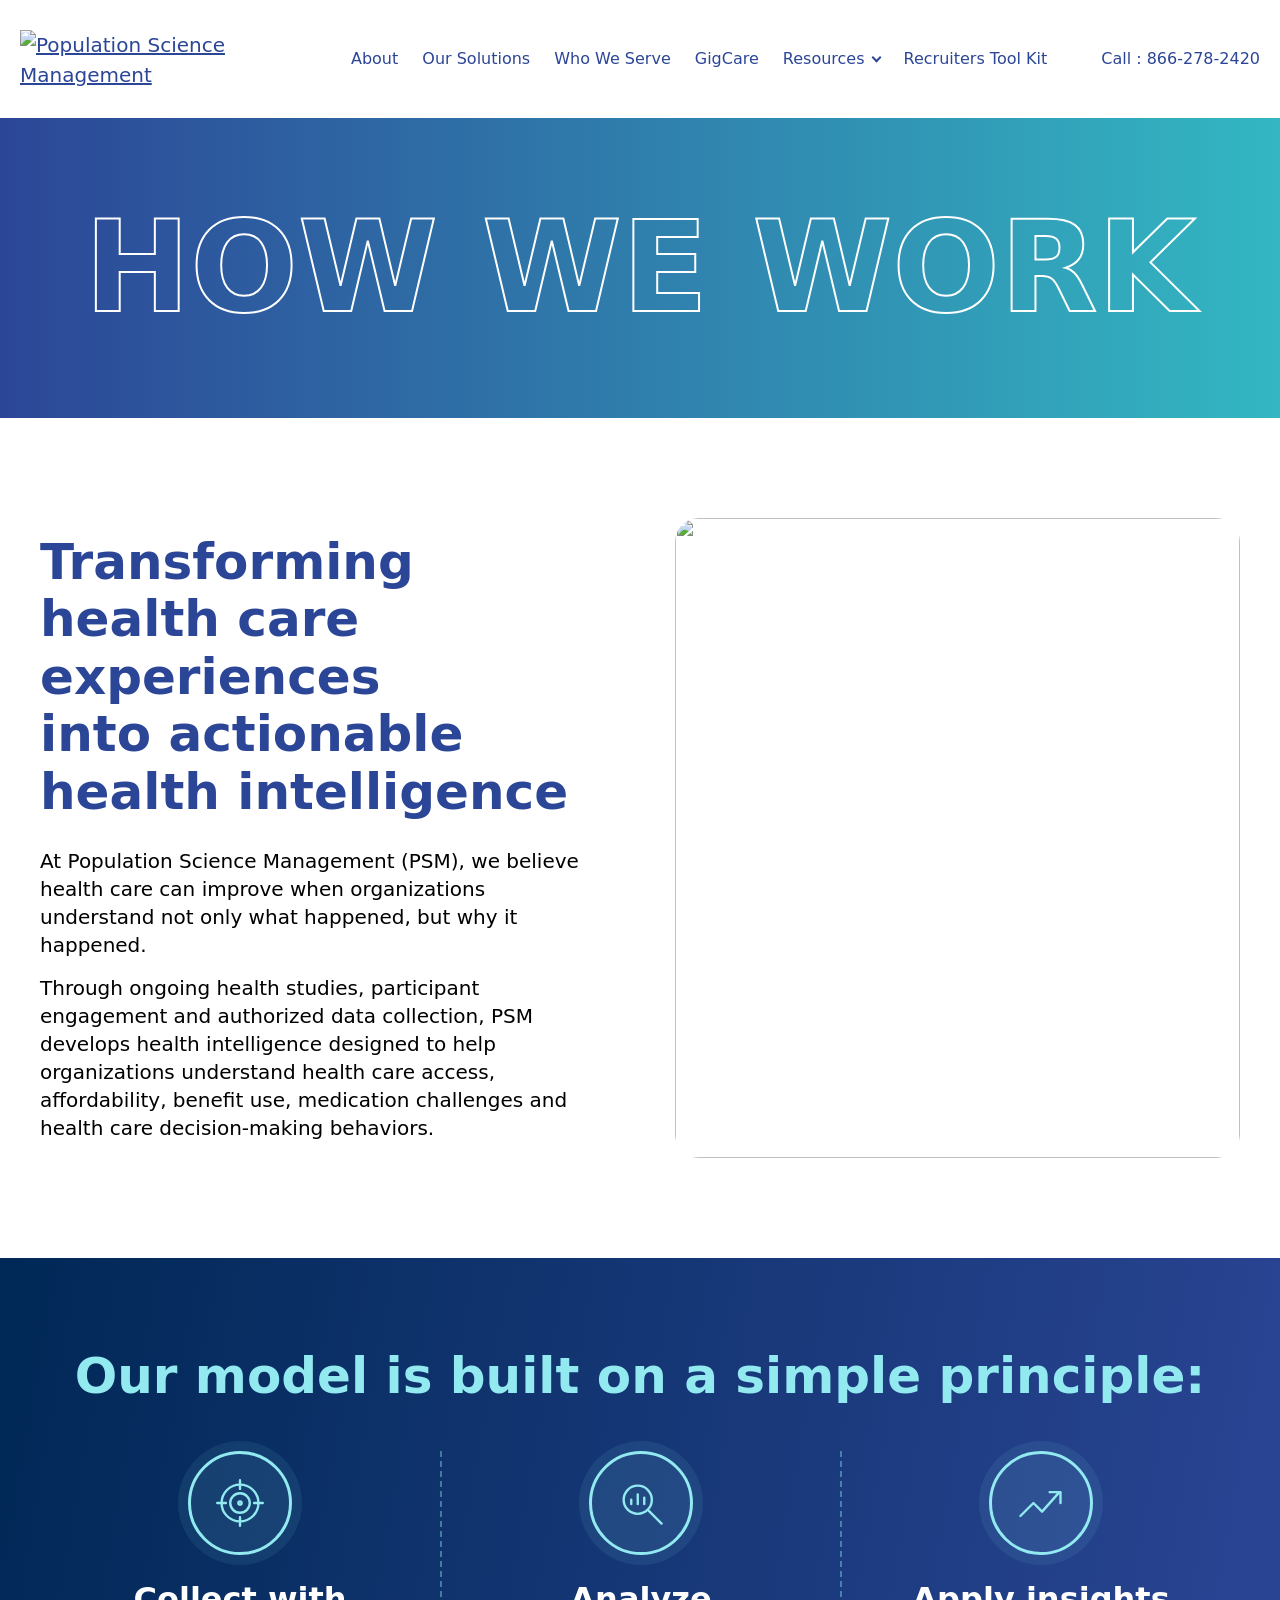
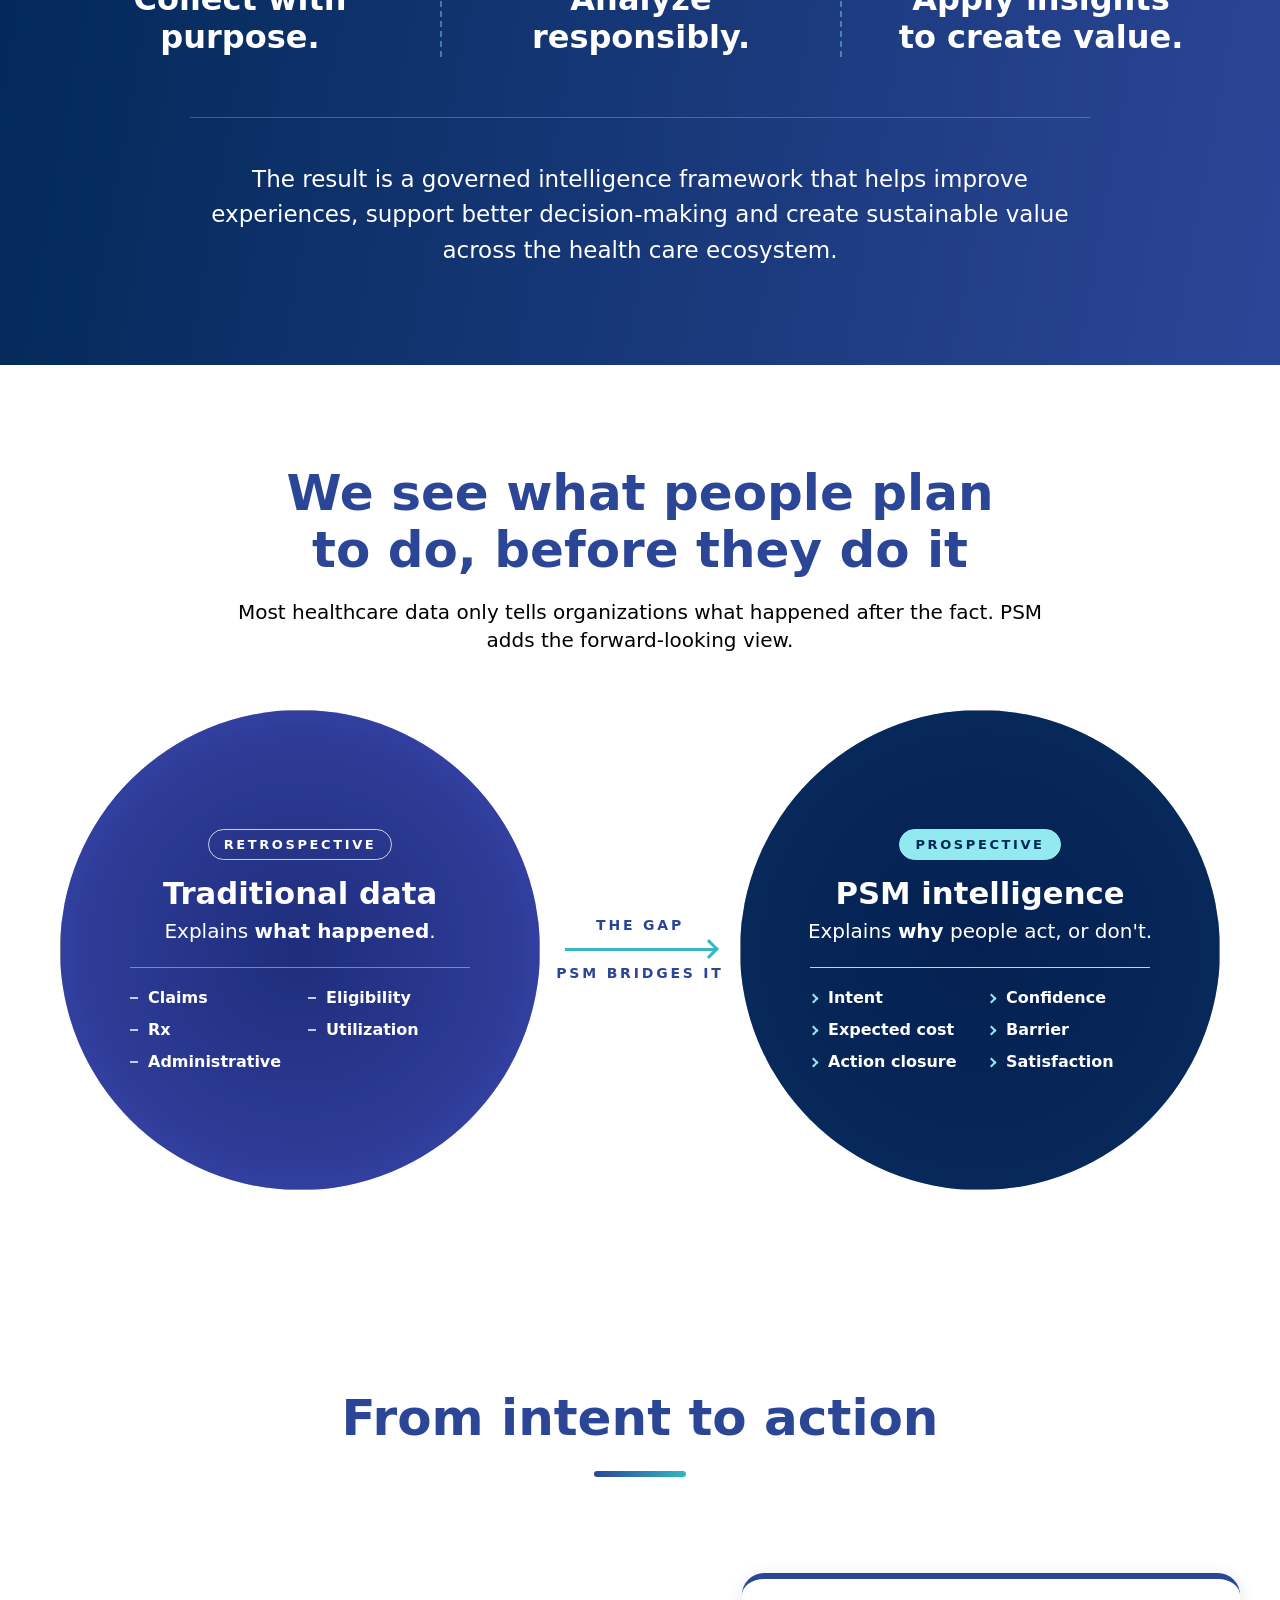
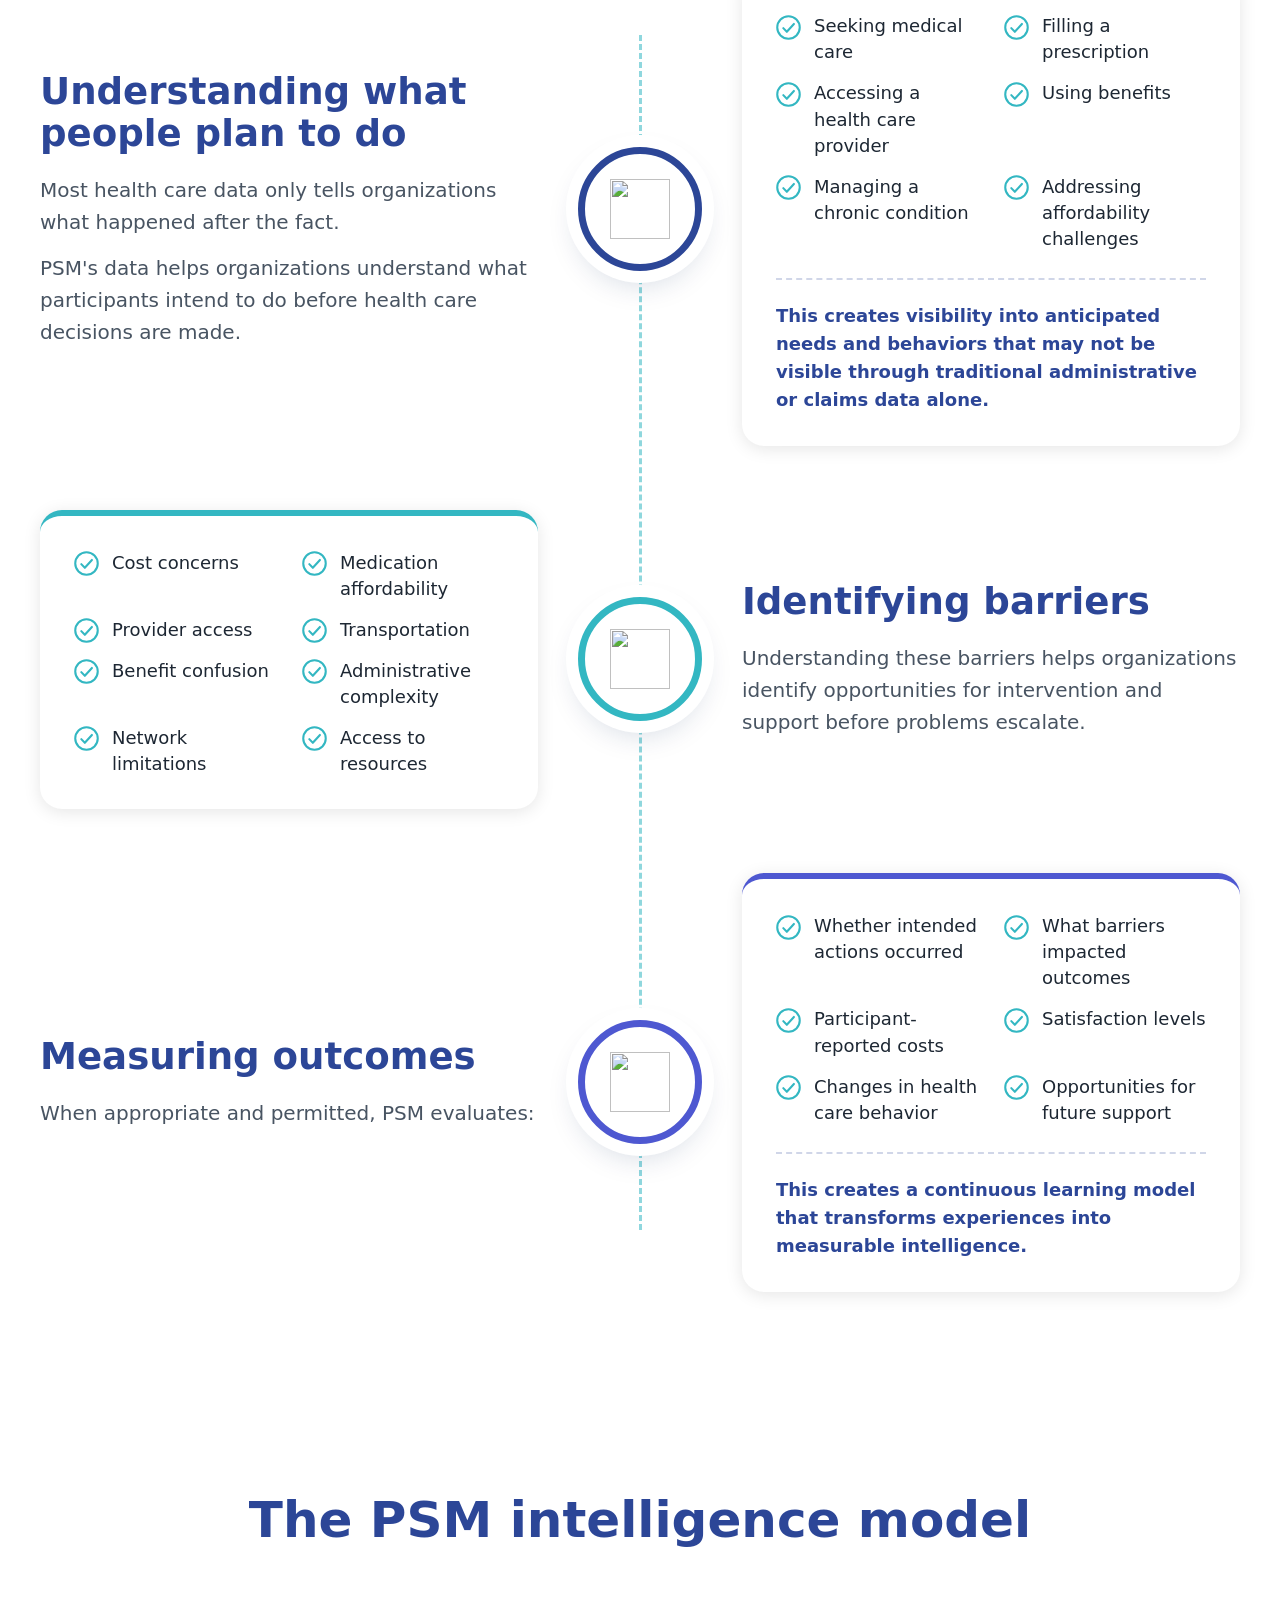
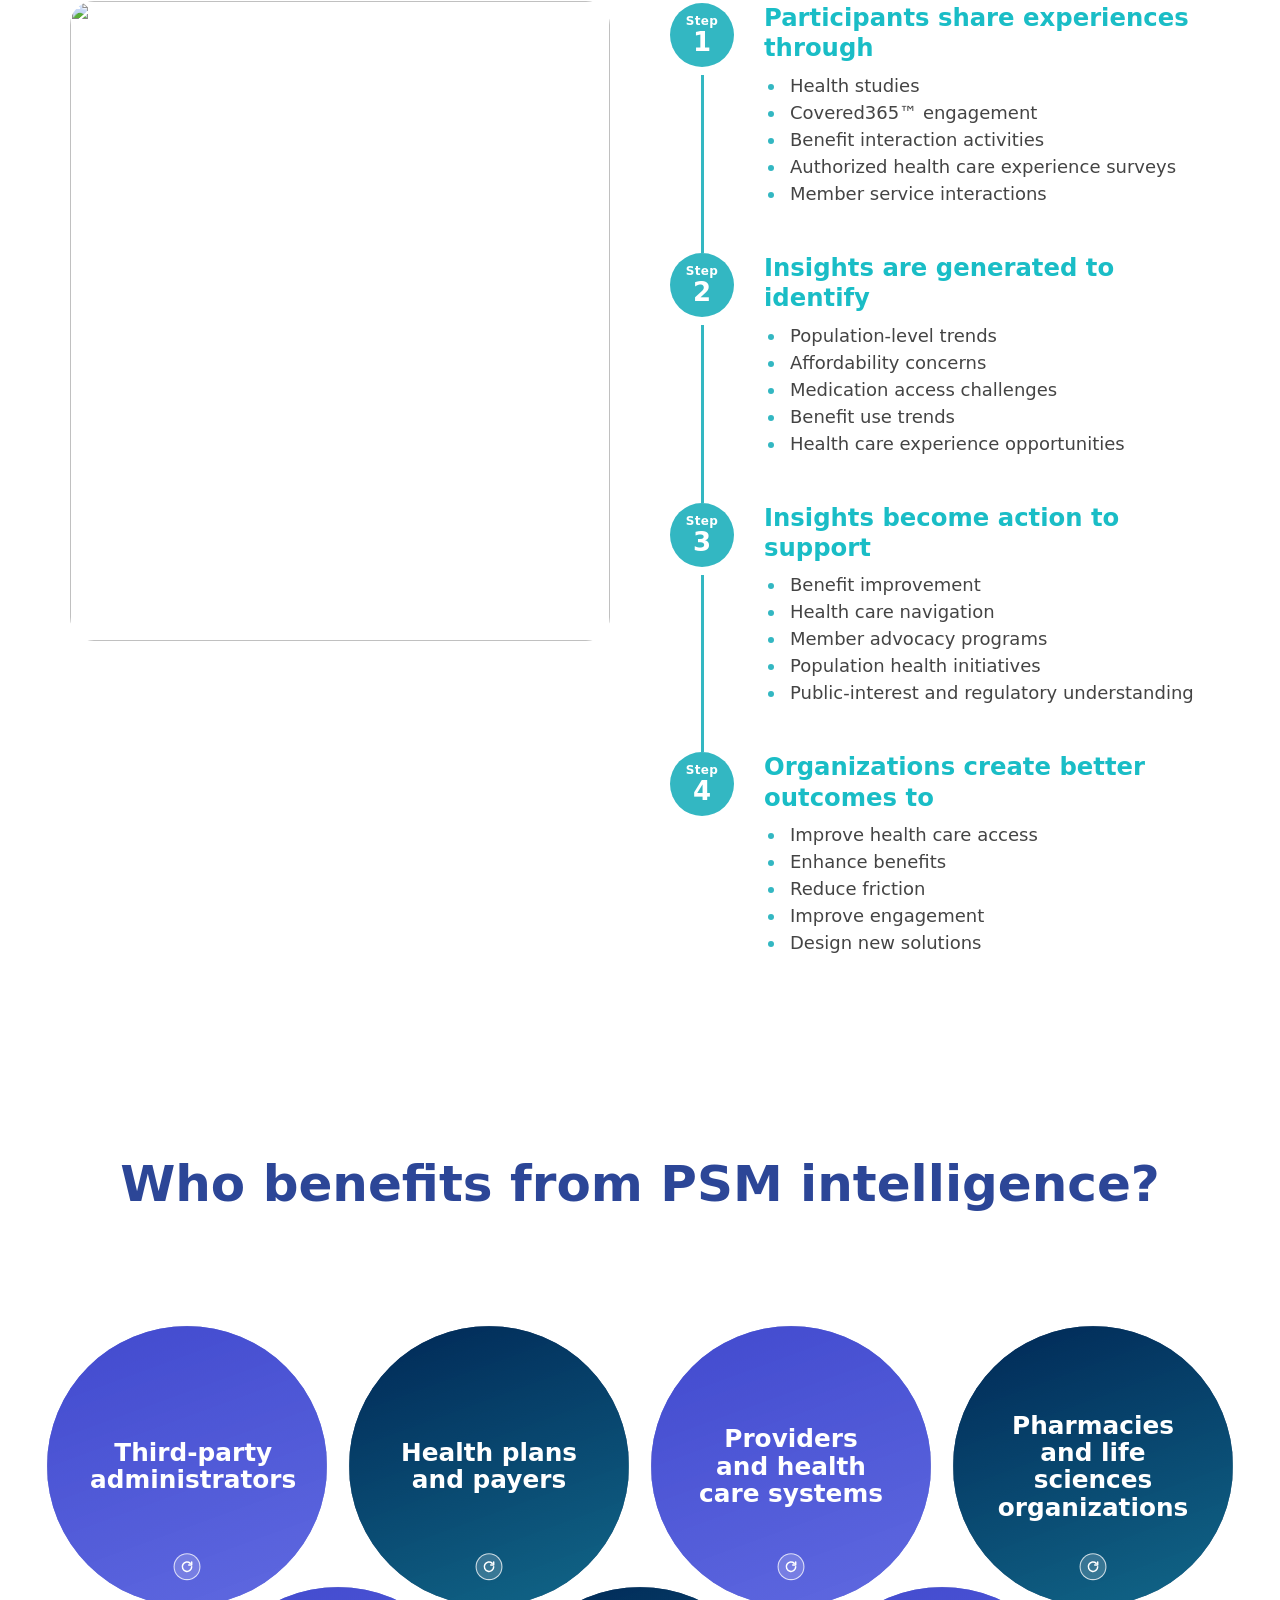
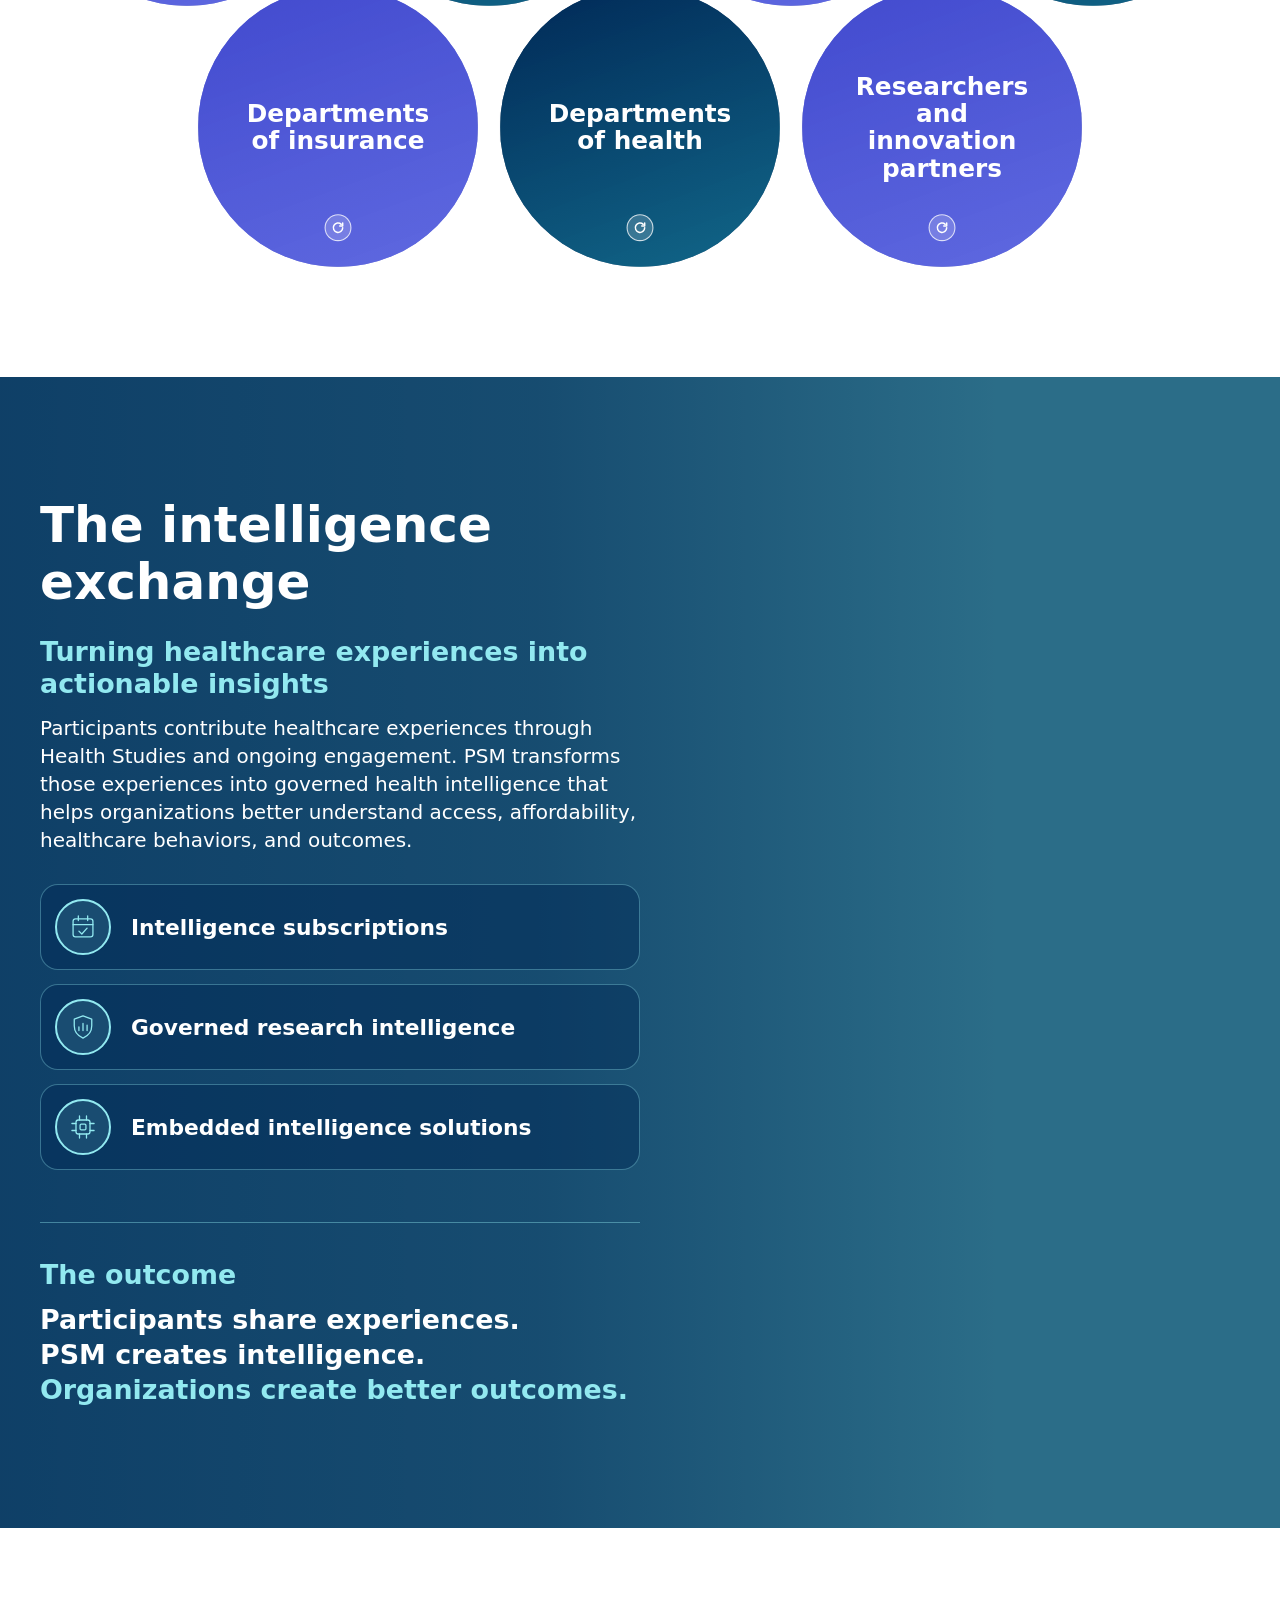
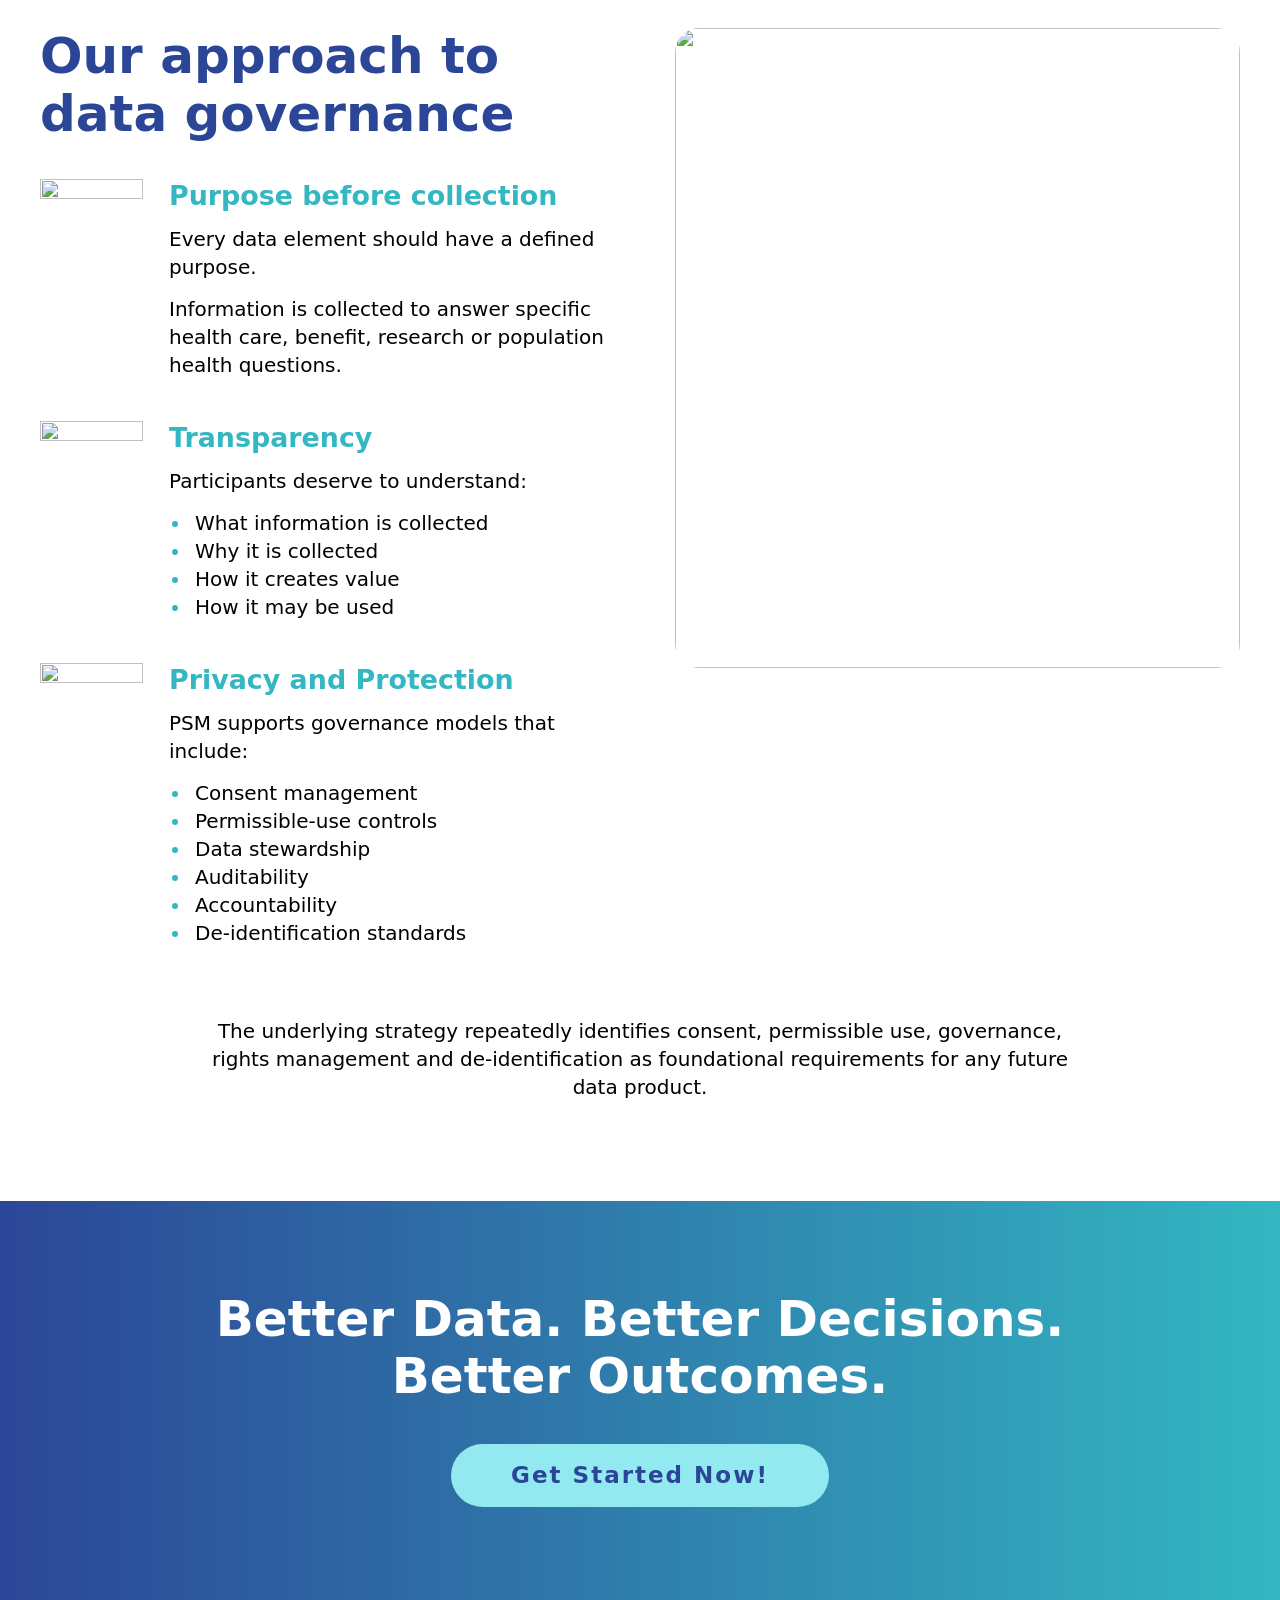
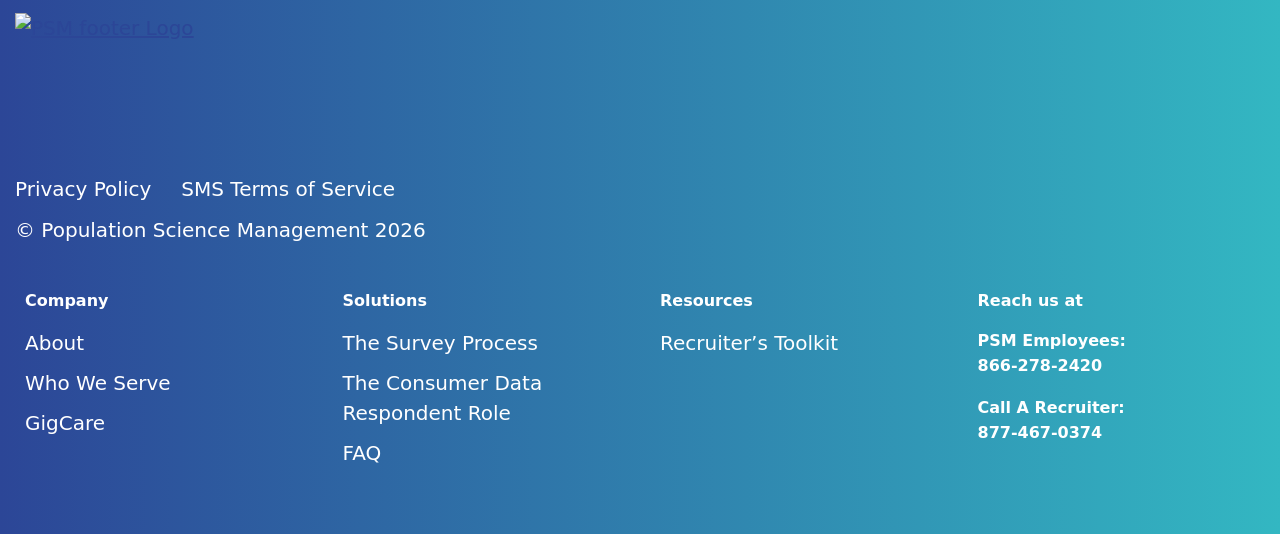
==== commit 26b66496: "feedback round 1" ====
--- a/index.html
+++ b/index.html
@@ -186,20 +186,24 @@
    4. Comparison  (Who We Serve "Why health study information matters": centred title + two circle photos with text on them)
    ========================================================================== */
 .vs{display:grid;grid-template-columns:minmax(0,1fr) 200px minmax(0,1fr);align-items:center;margin-top:56px}
-.disc{position:relative;width:100%;max-width:480px;aspect-ratio:1/1;border-radius:50%;overflow:hidden;display:grid;place-items:center;text-align:center;color:#fff;isolation:isolate}
+.disc{position:relative;width:100%;max-width:480px;aspect-ratio:1/1;border-radius:50%;overflow:hidden;display:grid;grid-template-columns:minmax(0,1fr);place-items:center;text-align:center;color:#fff;isolation:isolate}
 .disc>img{position:absolute;inset:0;z-index:-2;width:100%;height:100%;object-fit:cover}
 .disc::after{content:"";position:absolute;inset:0;z-index:-1;background:radial-gradient(circle at 50% 50%,rgba(0,20,70,.62) 0%,rgba(0,20,70,.42) 62%,rgba(0,20,70,.16) 100%)}
 .disc-past{justify-self:end;background:#4E58D1}
 .disc-future{justify-self:start;background:#0b3566}
-.disc .in{padding:0 10%}
+.disc .in{width:100%;padding:0 10%}
 .disc .badge{display:inline-block;font-size:13px;line-height:1;font-weight:800;letter-spacing:.2em;text-transform:uppercase;padding:8px 15px;border-radius:100px;border:1.5px solid rgba(255,255,255,.75)}
 .disc-future .badge{background:var(--cyan);border-color:var(--cyan);color:var(--primary)}
 .disc h3{margin:16px 0 6px;font-size:clamp(26px,2.4vw,34px);line-height:1.15;font-weight:900}
 .disc .says{font-size:20px;line-height:28px;font-weight:500}
 .disc .says b{font-weight:800}
-.chips{display:flex;flex-wrap:wrap;justify-content:center;gap:9px;margin:20px auto 0;max-width:330px}
-.chips li{font-size:16px;line-height:1;font-weight:600;padding:9px 16px;border-radius:100px;background:rgba(255,255,255,.16);border:1px solid rgba(255,255,255,.55)}
-.disc-future .chips li{border-color:var(--cyan);background:rgba(146,233,240,.18)}
+/* Signal lists: a plain typographic ledger (hairline, two columns, small marker), deliberately not button-like.
+   Retrospective = flat dash marker; prospective = cyan forward arrow marker. */
+.signals{display:grid;grid-template-columns:repeat(auto-fit,minmax(140px,1fr));gap:11px 16px;max-width:340px;margin:22px auto 0;padding-top:20px;border-top:1px solid rgba(255,255,255,.4);text-align:left}
+.signals li{position:relative;padding-left:18px;font-size:16px;line-height:1.3;font-weight:600}
+.signals li::before{content:"";position:absolute;left:0;top:10px;width:8px;height:2px;margin-top:-1px;background:rgba(255,255,255,.75)}
+.disc-future .signals{border-top-color:var(--cyan)}
+.disc-future .signals li::before{top:7px;margin-top:0;width:7px;height:7px;background:none;border-top:2px solid var(--cyan);border-right:2px solid var(--cyan);transform:rotate(45deg)}
 
 .bridge{display:flex;flex-direction:column;align-items:center;gap:14px;text-align:center;padding:0 10px}
 .bridge .lbl{font-size:14px;line-height:1.25;font-weight:800;letter-spacing:.2em;text-transform:uppercase;color:var(--blue)}
@@ -275,7 +279,7 @@
 .flip:nth-child(even){--c:#002856;--ca:rgba(0,40,86,.84);--ca2:rgba(30,150,175,.58)}
 
 /* ==========================================================================
-   8. Revenue model  (Home "Health Benefit Options": full-width photo band, white title, icon + title + text items)
+   8. Intelligence exchange  (Home "Health Benefit Options": full-width photo band, white title, icon + title items, closing outcome statement)
    ========================================================================== */
 .photoband{position:relative;padding:120px 0;color:#fff;background:#2b6d88 url("/wp-content/uploads/2026/03/choose_image.jpeg") 50% 50%/cover no-repeat}
 .photoband::before{content:"";position:absolute;inset:0;background:linear-gradient(90deg,rgba(0,40,86,.66) 0%,rgba(0,40,86,.48) 42%,rgba(0,40,86,0) 78%)}
@@ -283,12 +287,17 @@
 .pb-col{max-width:600px}
 .photoband h2{color:#fff;margin-bottom:24px}
 .photoband p{font-size:20px;line-height:28px;font-weight:500;color:#fff}
-.pb-col>p+p{margin-top:14.4px}
-.pb-items{margin-top:56px;display:grid;gap:44px}
-.pb-item{display:grid;grid-template-columns:90px minmax(0,1fr);gap:40px;align-items:start}
-.pb-item>img{width:76px;height:auto;margin-top:6px}
-.pb-item .eyebrow{font-size:18px;line-height:1.2;font-weight:600;letter-spacing:2px;color:var(--cyan);margin-bottom:8px}
-.pb-item h3{font-size:clamp(25px,2.1vw,30px);line-height:1.2;font-weight:900;color:#fff;margin-bottom:10px}
+.pb-sub{font-size:clamp(25px,2.1vw,30px);line-height:1.2;font-weight:900;color:var(--cyan);margin-bottom:14px}
+.pb-items{margin-top:30px;display:grid;gap:14px}
+.pb-item{display:grid;grid-template-columns:56px minmax(0,1fr);gap:20px;align-items:center;padding:14px 22px 14px 14px;border-radius:18px;border:1px solid rgba(146,233,240,.35);background:rgba(0,40,86,.45)}
+.pb-item .ico{display:grid;place-items:center;width:56px;height:56px;border-radius:50%;border:2px solid var(--cyan);background:rgba(146,233,240,.12)}
+.pb-item .ico svg{width:28px;height:28px;fill:none;stroke:var(--cyan);stroke-width:2.2;stroke-linecap:round;stroke-linejoin:round}
+.pb-item .name{font-size:clamp(20px,1.7vw,24px);line-height:1.25;font-weight:900;color:#fff}
+.pb-outcome{margin-top:52px;padding-top:36px;border-top:1px solid rgba(146,233,240,.4)}
+.pb-outcome .pb-sub{margin-bottom:12px}
+.photoband .pb-statement{font-size:clamp(24px,2.1vw,30px);line-height:1.3;font-weight:900;color:#fff;text-wrap:balance}
+.pb-statement span{display:block}
+.pb-statement span:last-child{color:var(--cyan)}
 
 /* ==========================================================================
    9. Data governance  (Who We Serve "How we serve trailblazers": teal icon rows left, rounded photo right)
@@ -361,8 +370,10 @@
   .tl>li:not(:last-child)::before{left:26.5px;top:64px}
   .tl .dots li{font-size:17px;line-height:25px}
   .photoband{padding:70px 0}
-  .pb-item{grid-template-columns:minmax(0,1fr);gap:14px}
-  .pb-item>img{width:64px}
+  .pb-item{grid-template-columns:46px minmax(0,1fr);gap:14px;padding:12px 16px 12px 12px}
+  .pb-item .ico{width:46px;height:46px}
+  .pb-item .ico svg{width:24px;height:24px}
+  .pb-outcome{margin-top:40px;padding-top:30px}
   .gov-after{margin-top:48px}
   .cta{padding:64px 0 52px}
   .footer-main{padding:10px 0 44px}
@@ -384,7 +395,6 @@
   .vs{max-width:420px}
   .disc{aspect-ratio:auto;border-radius:28px;padding:44px 0 46px}
   .disc .in{padding:0 22px}
-  .chips{max-width:none}
 }
 
 /* Flip circles on phones: tap to turn the circle into a readable card */
@@ -458,7 +468,6 @@
    2. From intent to action
    ========================================================================== */
 .intent{overflow:hidden}
-.intent::before{content:"";position:absolute;left:-220px;top:90px;width:480px;height:480px;border-radius:50%;background:var(--tint)}
 .intent .wrap{position:relative}
 .flow{position:relative;display:grid;gap:64px;margin-top:96px}
 .flow::before{content:"";position:absolute;left:50%;top:62px;bottom:62px;margin-left:-1.5px;border-left:3px dashed rgba(51,183,194,.55)}
@@ -571,7 +580,7 @@
       <ul class="principle-list">
         <li class="reveal"><span class="pico" aria-hidden="true"><svg viewBox="0 0 48 48"><circle cx="24" cy="24" r="17"/><circle cx="24" cy="24" r="9"/><circle cx="24" cy="24" r="1.5"/><path d="M24 3v8M24 37v8M3 24h8M37 24h8"/></svg></span>Collect with purpose.</li>
         <li class="reveal" style="--d:.15s"><span class="pico" aria-hidden="true"><svg viewBox="0 0 48 48"><circle cx="21" cy="21" r="13"/><path d="M31 31l12 12M15 25v-4M21 25v-9M27 25v-6"/></svg></span>Analyze responsibly.</li>
-        <li class="reveal" style="--d:.3s"><span class="pico" aria-hidden="true"><svg viewBox="0 0 48 48"><path d="M5 36l12-12 8 8 16-18M32 14h10v10"/></svg></span>Apply insights where they can create meaningful value.</li>
+        <li class="reveal" style="--d:.3s"><span class="pico" aria-hidden="true"><svg viewBox="0 0 48 48"><path d="M5 36l12-12 8 8 16-18M32 14h10v10"/></svg></span>Apply insights to create value.</li>
       </ul>
       <p class="principle-after">The result is a governed intelligence framework that helps improve experiences, support better decision-making and create sustainable value across the health care ecosystem.</p>
     </div>
@@ -590,7 +599,7 @@
             <span class="badge">Retrospective</span>
             <h3>Traditional data</h3>
             <p class="says">Explains <b>what happened</b>.</p>
-            <ul class="chips">
+            <ul class="signals">
               <li>Claims</li><li>Eligibility</li><li>Rx</li><li>Utilization</li><li>Administrative</li>
             </ul>
           </div>
@@ -608,7 +617,7 @@
             <span class="badge">Prospective</span>
             <h3>PSM intelligence</h3>
             <p class="says">Explains <b>why</b> people act, or don't.</p>
-            <ul class="chips">
+            <ul class="signals">
               <li>Intent</li><li>Confidence</li><li>Expected cost</li><li>Barrier</li><li>Action closure</li><li>Satisfaction</li>
             </ul>
           </div>
@@ -948,39 +957,33 @@
     </div>
   </section>
 
-  <!-- ============================ 8. THE REVENUE MODEL (Home "Health Benefit Options": photo band, white title, icon + title + text items) ============================ -->
-  <section class="photoband" id="revenue-model" aria-labelledby="revenue-title">
+  <!-- ============================ 8. THE INTELLIGENCE EXCHANGE (Home "Health Benefit Options": photo band, white title, icon + title items) ============================ -->
+  <section class="photoband" id="intelligence-exchange" aria-labelledby="exchange-title">
     <div class="wrap">
       <div class="pb-col">
-        <h2 id="revenue-title">The revenue model</h2>
-        <p>PSM's revenue model is built around creating valuable health intelligence while maintaining strong governance and transparency standards.</p>
-        <p>Our objective is to generate governed intelligence that helps organizations make better decisions.</p>
-
-        <div class="pb-items">
-          <article class="pb-item reveal">
-            <img src="/wp-content/uploads/2026/03/price.png" alt="" width="76" height="85" loading="lazy">
-            <div>
-              <p class="eyebrow">Revenue stream 1</p>
-              <h3>Intelligence subscriptions</h3>
-              <p>Organizations may subscribe to PSM intelligence to better understand population health trends, market shifts, access and affordability challenges, health care behaviors and long-term study insights. These subscriptions are designed to turn governed data into practical intelligence that supports better decisions across the health care ecosystem.</p>
-            </div>
-          </article>
-          <article class="pb-item reveal">
-            <img src="/wp-content/uploads/2026/03/network.png" alt="" width="84" height="81" loading="lazy">
-            <div>
-              <p class="eyebrow">Revenue stream 2</p>
-              <h3>Governed research datasets</h3>
-              <p>Where permitted and appropriately governed, de-identified and aggregated datasets may be used to support health care research, population health studies, access-to-care analysis, affordability initiatives and innovation programs. These datasets help organizations study broader trends while maintaining governance standards designed to protect individual privacy.</p>
-            </div>
-          </article>
-          <article class="pb-item reveal">
-            <img src="/wp-content/uploads/2026/03/pays.png" alt="" width="84" height="83" loading="lazy">
-            <div>
-              <p class="eyebrow">Revenue stream 3</p>
-              <h3>Embedded intelligence</h3>
-              <p>Insights may be embedded into TPA services, population health programs, care navigation solutions, health care engagement initiatives and benefit optimization tools. This allows organizations to apply PSM intelligence directly within the systems and programs they already use to support better decisions and improve the health care experience.</p>
-            </div>
-          </article>
+        <h2 id="exchange-title">The intelligence exchange</h2>
+
+        <h3 class="pb-sub">Turning healthcare experiences into actionable insights</h3>
+        <p>Participants contribute healthcare experiences through Health Studies and ongoing engagement. PSM transforms those experiences into governed health intelligence that helps organizations better understand access, affordability, healthcare behaviors, and outcomes.</p>
+
+        <ul class="pb-items">
+          <li class="pb-item reveal">
+            <span class="ico" aria-hidden="true"><svg viewBox="0 0 48 48"><rect x="7" y="10" width="34" height="31" rx="4"/><path d="M7 20h34M16 5v8M32 5v8M17 31l5 5 9-10"/></svg></span>
+            <span class="name">Intelligence subscriptions</span>
+          </li>
+          <li class="pb-item reveal" style="--d:.12s">
+            <span class="ico" aria-hidden="true"><svg viewBox="0 0 48 48"><path d="M24 5l15 5.5V22c0 10-6.5 17.5-15 21-8.5-3.5-15-11-15-21V10.5z"/><path d="M17 30v-6M24 30V18M31 30v-9"/></svg></span>
+            <span class="name">Governed research intelligence</span>
+          </li>
+          <li class="pb-item reveal" style="--d:.24s">
+            <span class="ico" aria-hidden="true"><svg viewBox="0 0 48 48"><rect x="12" y="12" width="24" height="24" rx="4"/><rect x="19" y="19" width="10" height="10" rx="2"/><path d="M18 5v7M30 5v7M18 36v7M30 36v7M5 18h7M5 30h7M36 18h7M36 30h7"/></svg></span>
+            <span class="name">Embedded intelligence solutions</span>
+          </li>
+        </ul>
+
+        <div class="pb-outcome">
+          <h3 class="pb-sub">The outcome</h3>
+          <p class="pb-statement reveal"><span>Participants share experiences.</span> <span>PSM creates intelligence.</span> <span>Organizations create better outcomes.</span></p>
         </div>
       </div>
     </div>
